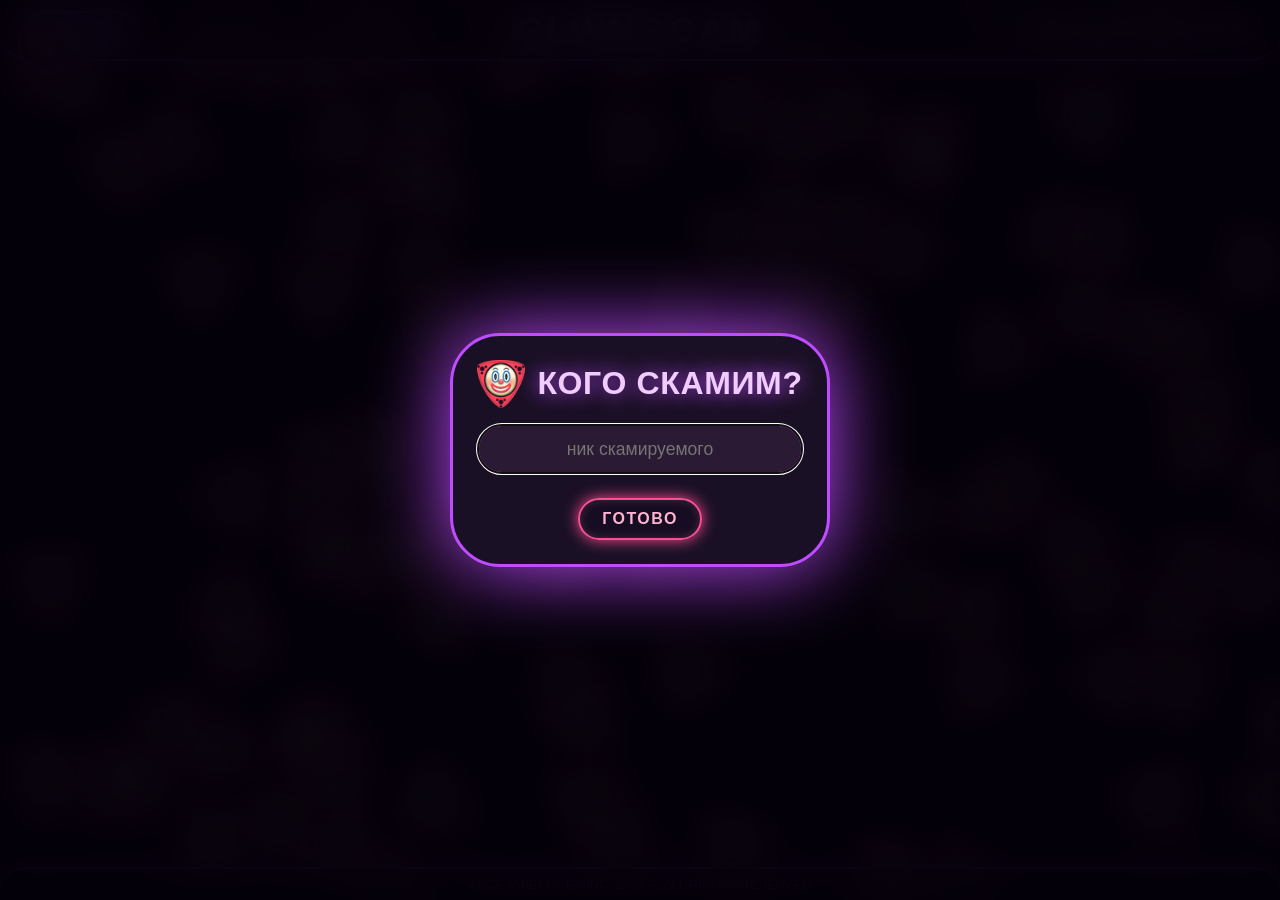
==== index.html @ dd2d18be "index.html" ====
<!DOCTYPE html>
<html lang="ru">
<head>
    <meta charset="UTF-8">
    <meta name="viewport" content="width=device-width, initial-scale=1.0, maximum-scale=1.0, user-scalable=yes">
    <title>CLWNSCAM</title>
    <style>
        * {
            margin: 0;
            padding: 0;
            box-sizing: border-box;
        }
        body {
            min-height: 100vh;
            background: #0a0a0f;
            display: flex;
            flex-direction: column;
            align-items: center;
            position: relative;
            overflow-x: hidden;
            color: #fff;
            font-family: 'Inter', 'Segoe UI', system-ui, sans-serif;
            backdrop-filter: blur(6px);
        }
        @import url('https://fonts.googleapis.com/css2?family=Inter:wght@400;700;900&family=Poppins:wght@600;800&display=swap');
        h1, h2, h3, .logo, .btn, .stats-title {
            font-family: 'Poppins', 'Inter', sans-serif;
            font-weight: 800;
            letter-spacing: 0.02em;
        }
        .clown-rain {
            position: fixed;
            top: 0;
            left: 0;
            width: 100%;
            height: 100%;
            pointer-events: none;
            z-index: 0;
            overflow: hidden;
        }
        .clown {
            position: absolute;
            width: 80px;
            height: 80px;
            opacity: 0.2;
            user-select: none;
            filter: drop-shadow(0 0 8px #bf4dff);
            will-change: transform;
        }
        .glass-overlay {
            position: fixed;
            top: 0;
            left: 0;
            width: 100%;
            height: 100%;
            backdrop-filter: blur(6px);
            background: rgba(0, 0, 0, 0.2);
            pointer-events: none;
            z-index: 5;
        }
        .giant-clown-overlay {
            position: fixed;
            top: 0;
            left: 0;
            width: 100%;
            height: 100%;
            display: flex;
            align-items: center;
            justify-content: center;
            pointer-events: none;
            z-index: 999;
            opacity: 0;
            transition: opacity 1.5s ease;
        }
        .giant-clown-overlay img {
            width: 60vw;
            max-width: 500px;
            filter: drop-shadow(0 0 50px #ff66b2);
        }
        .giant-clown-overlay.show {
            opacity: 1;
            transition: opacity 0.1s;
        }
        .giant-clown-overlay.fadeout {
            opacity: 0;
            transition: opacity 1.5s;
        }
        .header {
            position: relative;
            z-index: 10;
            width: 100%;
            max-width: 1300px;
            padding: 0.6rem 1.5rem;
            display: flex;
            align-items: center;
            justify-content: space-between;
            background: rgba(10, 5, 15, 0.7);
            border-bottom: 2px solid #a64dff;
            box-shadow: 0 0 30px #bf4dff4d;
            border-radius: 0 0 30px 30px;
            transition: transform 0.3s ease, box-shadow 0.3s ease;
        }
        .header:hover {
            transform: scale(1.01);
            box-shadow: 0 0 15px #bf4dff, 0 0 20px #ff80ff;
        }
        .header-left {
            flex: 1;
            display: flex;
            justify-content: flex-start;
        }
        .header-center {
            flex: 1;
            display: flex;
            justify-content: center;
        }
        .header-right {
            flex: 1;
            display: flex;
            justify-content: flex-end;
        }
        .logo {
            font-size: 2.2rem;
            font-weight: 900;
            letter-spacing: 5px;
            color: #d9b3ff;
            text-shadow: 0 0 20px #bf4dff, 0 0 40px #9f4dff;
            animation: glowPulse 3s infinite;
            font-family: 'Poppins', sans-serif;
        }
        @keyframes glowPulse {
            0% { text-shadow: 0 0 20px #bf4dff, 0 0 40px #9f4dff; }
            50% { text-shadow: 0 0 30px #ff80ff, 0 0 60px #bf4dff; }
            100% { text-shadow: 0 0 20px #bf4dff, 0 0 40px #9f4dff; }
        }
        .question-btn {
            background: rgba(20, 10, 30, 0.6);
            border: 2px solid #bf4dff;
            border-radius: 50%;
            width: 52px;
            height: 52px;
            cursor: pointer;
            display: flex;
            align-items: center;
            justify-content: center;
            box-shadow: 0 0 20px #bf4dff66;
            transition: all 0.2s;
            position: fixed;
            top: 18px;
            left: 18px;
            z-index: 15;
        }
        .question-btn img {
            width: 36px;
            height: 36px;
        }
        .question-btn:hover {
            background: #7f2fbf;
            transform: scale(1.1);
            box-shadow: 0 0 30px #bf4dff;
        }
        .twitch-btn {
            background: #4d1f7f;
            border: none;
            border-radius: 30px;
            padding: 0.5rem 1.2rem;
            font-size: 1rem;
            font-weight: 600;
            color: #f0e6ff;
            cursor: pointer;
            display: flex;
            align-items: center;
            gap: 6px;
            box-shadow: 0 0 15px #bf4dff;
            transition: 0.2s;
            text-decoration: none;
            border: 1px solid #d9b3ff;
            font-family: 'Inter', sans-serif;
        }
        .twitch-btn:hover {
            background: #7f2fbf;
            box-shadow: 0 0 25px #ff80ff;
        }
        .donate-btn {
            background: #332233;
            border: 1px solid #9973aa;
            border-radius: 30px;
            padding: 0.4rem 1rem;
            font-size: 0.9rem;
            font-weight: 500;
            color: #ccb3d9;
            cursor: pointer;
            display: flex;
            align-items: center;
            gap: 4px;
            transition: 0.2s;
            text-decoration: none;
            opacity: 0.8;
            font-family: 'Inter', sans-serif;
            box-shadow: 0 0 5px #bf80ff33;
        }
        .donate-btn:hover {
            background: #442244;
            border-color: #bf80ff;
            color: white;
            opacity: 1;
            box-shadow: 0 0 20px #ffb3ff, 0 0 30px #bf4dff;
            transform: scale(1.02);
        }
        .main-content {
            position: relative;
            z-index: 10;
            display: flex;
            flex-direction: column;
            align-items: center;
            justify-content: center;
            flex: 1;
            width: 100%;
            padding: 0.8rem;
        }
        .nickname-display {
            background: #1a0f2a;
            border: 2px solid #bf4dff;
            border-radius: 50px;
            padding: 0.5rem 1.8rem;
            margin-bottom: 1.5rem;
            font-size: 1.2rem;
            color: #e6ccff;
            box-shadow: 0 0 25px #bf4dff;
            font-family: 'Inter', sans-serif;
            display: flex;
            align-items: center;
            gap: 10px;
        }
        .nickname-display img {
            width: 32px;
            height: 32px;
        }
        .nickname-display span {
            color: #ffb3ff;
            font-weight: 800;
        }
        .roulette-container {
            background: rgba(15, 5, 25, 0.7);
            border: 3px solid #ff66b2;
            border-radius: 50px;
            padding: 20px 40px;
            box-shadow: 0 0 25px #ff4d94, inset 0 0 8px #ff99cc55;
            margin-bottom: 1.5rem;
            position: relative;
        }
        .roulette-wrapper {
            width: 320px;
            height: 360px;
            overflow: hidden;
            position: relative;
            border-radius: 35px;
            background: #1a0f1f;
            box-shadow: inset 0 0 25px #000;
            margin: 15px 0;
            border: 2px solid #ff80bf;
        }
        .roulette-wrapper::before,
        .roulette-wrapper::after {
            content: '';
            position: absolute;
            left: 0;
            right: 0;
            height: 60px;
            z-index: 10;
            pointer-events: none;
        }
        .roulette-wrapper::before {
            top: 0;
            background: linear-gradient(to bottom, #1a0f1f, transparent);
        }
        .roulette-wrapper::after {
            bottom: 0;
            background: linear-gradient(to top, #1a0f1f, transparent);
        }
        .roulette-wrapper.lens-effect::after {
            content: '';
            position: absolute;
            top: 0;
            left: 0;
            width: 100%;
            height: 100%;
            border-radius: 35px;
            pointer-events: none;
            animation: lensPulse 1.2s infinite;
            z-index: 15;
        }
        .roulette-wrapper.scam-lens::after {
            background: radial-gradient(circle at center, #ff4d94 0%, transparent 80%);
        }
        .roulette-wrapper.not-scam-lens::after {
            background: radial-gradient(circle at center, #66ff66 0%, transparent 80%);
        }
        @keyframes lensPulse {
            0% { opacity: 0.4; transform: scale(1); }
            50% { opacity: 0.9; transform: scale(1.08); }
            100% { opacity: 0.4; transform: scale(1); }
        }
        .roulette-items {
            display: flex;
            flex-direction: column;
            will-change: transform;
        }
        .roulette-item {
            height: 120px;
            width: 320px;
            display: flex;
            align-items: center;
            justify-content: center;
            font-size: 3rem;
            font-weight: 900;
            text-transform: uppercase;
            letter-spacing: 6px;
            background: #0f0f1a;
            color: #ffffff;
            text-shadow: 0 0 15px #ff4d94, 0 0 30px #ff80bf, 2px 2px 0 #330033;
            border-bottom: 3px solid #ff99cc;
            border-top: 3px solid #ff99cc;
            font-family: 'Poppins', sans-serif;
        }
        .roulette-item.scam {
            color: #ff4d94;
            text-shadow: 0 0 25px #ff1a75, 0 0 50px #ff4d94, 0 0 75px #ff00aa;
        }
        .roulette-item.not-scam {
            color: #66ff66;
            text-shadow: 0 0 25px #00ff80, 0 0 50px #33ff33, 0 0 75px #00cc66;
        }
        .side-indicator {
            position: absolute;
            top: 50%;
            width: 0;
            height: 0;
            border-top: 14px solid transparent;
            border-bottom: 14px solid transparent;
            filter: drop-shadow(0 0 12px #ff99cc);
            z-index: 12;
            transform: translateY(-50%);
        }
        .side-indicator.left {
            left: 10px;
            border-left: 20px solid #ff4d94;
        }
        .side-indicator.right {
            right: 10px;
            border-right: 20px solid #ff4d94;
        }
        .button-wrapper {
            width: 320px;
            margin: 0 auto;
            display: flex;
            justify-content: center;
        }
        .button-group {
            display: flex;
            justify-content: center;
            align-items: center;
            gap: 0.8rem;
            flex-wrap: wrap;
        }
        .btn {
            background: transparent;
            border: 2px solid #ff4d94;
            color: #ffb3d1;
            padding: 10px 22px;
            font-size: 1rem;
            font-weight: 700;
            border-radius: 40px;
            cursor: pointer;
            transition: all 0.2s;
            text-transform: uppercase;
            letter-spacing: 1.5px;
            box-shadow: 0 0 15px #ff4d94, inset 0 0 8px #ff99cc33;
            background: rgba(20, 10, 30, 0.4);
            font-family: 'Inter', sans-serif;
        }
        .btn:hover {
            background: #ff4d94;
            color: #0b0b0b;
            box-shadow: 0 0 30px #ffb3d1;
            border-color: #fff0f5;
        }
        .btn:disabled {
            opacity: 0.3;
            pointer-events: none;
        }
        .btn-primary {
            background: #ff4d94;
            color: #0b0b0b;
            border-color: #ffb3d1;
            padding: 14px 38px;
            font-size: 1.4rem;
            box-shadow: 0 0 40px #ff4d94, inset 0 0 20px #ffb3d1;
            border-width: 4px;
        }
        .btn-primary:hover {
            background: #ff80b3;
            box-shadow: 0 0 50px #ffb3d1;
            transform: scale(1.05);
        }
        .stats-toggle {
            background: transparent;
            border: 2px solid #ff4d94;
            color: #ffb3d1;
            padding: 10px 26px;
            font-size: 1.1rem;
            font-weight: 700;
            border-radius: 50px;
            cursor: pointer;
            transition: all 0.2s;
            text-transform: uppercase;
            letter-spacing: 1.5px;
            box-shadow: 0 0 15px #ff4d94, inset 0 0 8px #ff99cc33;
            background: rgba(20, 10, 30, 0.4);
            font-family: 'Inter', sans-serif;
            margin: 15px 0;
            display: inline-flex;
            align-items: center;
            gap: 8px;
        }
        .stats-toggle:hover {
            background: #ff4d94;
            color: #0b0b0b;
            box-shadow: 0 0 30px #ffb3d1;
            border-color: #fff0f5;
        }
        .modal-overlay {
            position: fixed;
            top: 0;
            left: 0;
            width: 100%;
            height: 100%;
            background: rgba(5, 0, 10, 0.95);
            backdrop-filter: blur(16px);
            display: flex;
            align-items: center;
            justify-content: center;
            z-index: 1000;
            padding: 1rem;
        }
        .modal {
            background: #1a1025;
            border: 3px solid #bf4dff;
            border-radius: 50px;
            padding: 1.5rem;
            width: auto;
            max-width: 95vw;
            max-height: 85vh;
            display: flex;
            flex-direction: column;
            box-shadow: 0 0 80px #bf4dff;
            font-family: 'Inter', sans-serif;
            overflow: hidden;
        }
        .modal h2 {
            color: #f0ccff;
            text-align: center;
            font-size: 2rem;
            margin-bottom: 1rem;
            text-shadow: 0 0 20px #bf4dff;
            font-family: 'Poppins', sans-serif;
            flex-shrink: 0;
            display: flex;
            align-items: center;
            justify-content: center;
            gap: 12px;
        }
        .modal h2 img {
            width: 48px;
            height: 48px;
        }
        .stats-list {
            list-style: none;
            display: flex;
            flex-direction: column;
            gap: 0.8rem;
            overflow-y: auto;
            padding: 0.5rem 0.8rem;
            margin: 0 -0.5rem;
            max-height: 65vh;
            scrollbar-width: thin;
            scrollbar-color: #ff4d94 #2a1a33;
        }
        .stats-list::-webkit-scrollbar {
            width: 6px;
            height: 6px;
        }
        .stats-list::-webkit-scrollbar-track {
            background: #2a1a33;
            border-radius: 8px;
        }
        .stats-list::-webkit-scrollbar-thumb {
            background: #ff4d94;
            border-radius: 8px;
            border: 1px solid #2a1a33;
        }
        .stats-item {
            background: #261a33;
            border-left: 6px solid #ff4d94;
            padding: 0.9rem 1.2rem;
            border-radius: 30px;
            font-size: 0.95rem;
            color: #e6d9ff;
            box-shadow: inset 0 0 10px #00000066;
            display: flex;
            align-items: center;
            gap: 10px;
            white-space: pre-wrap;
            word-break: break-word;
        }
        .stats-item img {
            width: 24px;
            height: 24px;
            flex-shrink: 0;
        }
        .stats-item .nickname {
            font-weight: 800;
            background: linear-gradient(45deg, #ff99cc, #cc66ff, #ff66b2);
            -webkit-background-clip: text;
            -webkit-text-fill-color: transparent;
            background-clip: text;
            animation: shimmer 3s infinite;
            word-break: break-word;
            flex: 1;
        }
        @keyframes shimmer {
            0% { filter: hue-rotate(0deg); }
            100% { filter: hue-rotate(30deg); }
        }
        .stats-item .scam-word {
            color: #ff4d4d;
            font-weight: 700;
            text-transform: uppercase;
        }
        .stats-item .vip-word {
            color: #66ff66;
            font-weight: 700;
            text-transform: uppercase;
            text-shadow: 0 0 5px #00ff00;
        }
        .btn-close {
            background: transparent;
            border: 2px solid #ff4d94;
            color: #ffb3d1;
            padding: 10px 26px;
            font-size: 1.1rem;
            font-weight: 700;
            border-radius: 50px;
            cursor: pointer;
            transition: all 0.2s;
            text-transform: uppercase;
            letter-spacing: 1.5px;
            box-shadow: 0 0 15px #ff4d94, inset 0 0 8px #ff99cc33;
            background: rgba(20, 10, 30, 0.4);
            font-family: 'Inter', sans-serif;
            margin-top: 1.2rem;
            width: 100%;
            flex-shrink: 0;
        }
        .btn-close:hover {
            background: #ff4d94;
            color: #0b0b0b;
            box-shadow: 0 0 30px #ffb3d1;
            border-color: #fff0f5;
        }
        .btn-reset {
            background: transparent;
            border: 2px solid #ff4d4d;
            color: #ff9999;
            padding: 10px 26px;
            font-size: 1.1rem;
            font-weight: 700;
            border-radius: 50px;
            cursor: pointer;
            transition: all 0.2s;
            text-transform: uppercase;
            letter-spacing: 1.5px;
            box-shadow: 0 0 15px #ff4d4d66, inset 0 0 8px #ff4d4d33;
            background: rgba(30, 10, 10, 0.4);
            font-family: 'Inter', sans-serif;
            margin-top: 1rem;
            width: 100%;
        }
        .btn-reset:hover {
            background: #ff4d4d;
            color: #0b0b0b;
            box-shadow: 0 0 30px #ff9999;
            border-color: #ffcccc;
        }
        .btn-reset:disabled {
            opacity: 0.4;
            cursor: not-allowed;
        }
        .modal-buttons {
            display: flex;
            flex-direction: column;
            gap: 1rem;
            margin-top: 1.5rem;
        }
        .footer {
            position: relative;
            z-index: 10;
            width: 100%;
            max-width: 1300px;
            text-align: center;
            padding: 0.5rem 1.5rem;
            font-size: 0.8rem;
            color: #b380cc;
            background: rgba(10, 5, 15, 0.7);
            border-top: 2px solid #a64dff;
            box-shadow: 0 0 25px #bf4dff4d;
            border-radius: 25px 25px 0 0;
            font-family: 'Inter', sans-serif;
            margin-top: auto;
            transition: transform 0.3s ease, box-shadow 0.3s ease;
        }
        .footer:hover {
            transform: scale(1.01);
            box-shadow: 0 0 15px #bf4dff, 0 0 20px #ff80ff;
        }
        @media (max-width: 480px) {
            .modal {
                padding: 1.2rem;
                border-radius: 40px;
                width: 94vw;
                max-width: 94vw;
            }
            .modal h2 {
                font-size: 1.7rem;
                gap: 10px;
            }
            .modal h2 img {
                width: 40px;
                height: 40px;
            }
            .stats-list {
                font-size: 0.9rem;
                padding: 0.4rem 0.6rem;
                max-height: 60vh;
            }
            .stats-item {
                padding: 0.8rem 1rem;
                font-size: 0.88rem;
                gap: 8px;
            }
            .stats-item img {
                width: 22px;
                height: 22px;
            }
        }
        .hidden {
            display: none !important;
        }
    </style>
</head>
<body>
    <div class="glass-overlay"></div>
    <div class="clown-rain" id="clownRain"></div>
    <div class="giant-clown-overlay" id="giantClown"><img src="icon-4.png" alt="Clown"></div>
    <button class="question-btn" id="questionBtn"><img src="icon-4.png" alt="Clown"></button>
    <div id="modalNick" class="modal-overlay">
        <div class="modal">
            <h2><img src="icon-4.png" alt="Clown"> КОГО СКАМИМ?</h2>
            <input type="text" id="nicknameInput" placeholder="ник скамируемого" maxlength="30" autocomplete="off" style="width:100%; padding:0.8rem; background:#2a1a33; border:2px solid #bf4dff; border-radius:50px; color:white; font-size:1.1rem; margin-bottom:1.5rem; text-align:center; font-family:'Inter',sans-serif;">
            <div style="display:flex; gap:1rem; justify-content:center;">
                <button class="btn" id="submitNickBtn">ГОТОВО</button>
            </div>
        </div>
    </div>
    <div id="modalWarmup" class="modal-overlay hidden">
        <div class="modal">
            <h2><img src="icon-4.png" alt="Clown"> КРУТИМ ПРОГРЕВОЧНУЮ?</h2>
            <div style="display:flex; gap:1rem; justify-content:center;">
                <button class="btn" id="warmupYesBtn">ДА</button>
                <button class="btn" id="warmupNoBtn">НЕТ</button>
            </div>
        </div>
    </div>
    <div id="statsModal" class="modal-overlay hidden">
        <div class="modal">
            <h2><img src="icon-4.png" alt="Clown"> СТАТИСТИКА</h2>
            <ul class="stats-list" id="statsListModal"></ul>
            <div class="modal-buttons">
                <button class="btn-close" id="closeStatsBtn">ЗАКРЫТЬ</button>
                <button class="btn-reset" id="resetStatsBtn">СБРОСИТЬ СТАТИСТИКУ</button>
            </div>
        </div>
    </div>
    <header class="header">
        <div class="header-left">
            <a href="https://www.twitch.tv/clwnsquad" target="_blank" class="twitch-btn">
                <svg viewBox="0 0 24 24" width="18" height="18" fill="currentColor"><path d="M11.914 2L3 6.5v11l8.914 4.5 8.914-4.5v-11L11.914 2zm0 2.017l6.943 3.5v7l-6.943 3.5-6.943-3.5v-7l6.943-3.5zM11 8v5h2V8h-2zm0 7v2h2v-2h-2z"/></svg>
                twitch
            </a>
        </div>
        <div class="header-center">
            <div class="logo">CLWNSCAM</div>
        </div>
        <div class="header-right">
            <a href="https://www.donationalerts.com/r/quarkeelite" target="_blank" class="donate-btn">
                💰 поддержи вайбкодинг епта
            </a>
        </div>
    </header>
    <main id="mainApp" class="main-content hidden">
        <div class="nickname-display">
            <img src="icon-4.png" alt="Clown" style="width:32px;height:32px;"> Скамим: <span id="currentNick">—</span>
        </div>
        <div class="roulette-container">
            <div class="side-indicator left"></div>
            <div class="roulette-wrapper" id="rouletteWrapper">
                <div class="roulette-items" id="rouletteItems"></div>
            </div>
            <div class="side-indicator right"></div>
        </div>
        <div class="button-wrapper">
            <div class="button-group">
                <button class="btn btn-primary" id="spinBtn">🎡 КРУТИТЬ</button>
                <button class="btn" id="warmupSpinBtn">🔥 ПРОГРЕВОЧНАЯ</button>
                <button class="btn" id="changeNickBtn">✏️ СМЕНИТЬ ПРОГРЕВАЕМОГО</button>
            </div>
        </div>
        <button class="stats-toggle" id="openStatsBtn">
            📋 ПОКАЗАТЬ СТАТИСТИКУ
        </button>
    </main>
    <footer class="footer">
        ACCE VIBECODES INC. 2026 — ALL RIGHTS RESERVED
    </footer>
    <script>
        (function() {
            const modalNick = document.getElementById('modalNick');
            const modalWarmup = document.getElementById('modalWarmup');
            const statsModal = document.getElementById('statsModal');
            const mainApp = document.getElementById('mainApp');
            const nicknameInput = document.getElementById('nicknameInput');
            const submitNickBtn = document.getElementById('submitNickBtn');
            const warmupYesBtn = document.getElementById('warmupYesBtn');
            const warmupNoBtn = document.getElementById('warmupNoBtn');
            const currentNickSpan = document.getElementById('currentNick');
            const spinBtn = document.getElementById('spinBtn');
            const warmupSpinBtn = document.getElementById('warmupSpinBtn');
            const changeNickBtn = document.getElementById('changeNickBtn');
            const openStatsBtn = document.getElementById('openStatsBtn');
            const closeStatsBtn = document.getElementById('closeStatsBtn');
            const resetStatsBtn = document.getElementById('resetStatsBtn');
            const questionBtn = document.getElementById('questionBtn');
            const rouletteItems = document.getElementById('rouletteItems');
            const rouletteWrapper = document.getElementById('rouletteWrapper');
            const statsListModal = document.getElementById('statsListModal');
            const giantClown = document.getElementById('giantClown');
            const clownRain = document.getElementById('clownRain');
            const ITEM_HEIGHT = 120;
            const REEL_HEIGHT = 360;
            const ORIG_PAIRS = 10;
            const ORIG_ELEMENTS = ORIG_PAIRS * 2;
            const ORIG_HEIGHT = ORIG_ELEMENTS * ITEM_HEIGHT;
            const SCAM = 'СКАМ';
            const NOT_SCAM = 'НЕ СКАМ';
            const SPIN_DURATION = 5360;
            let currentNick = '';
            let firstSpinIsWarmup = false;
            let isSpinning = false;
            let spinAnimationFrame = null;
            let stats = [];
            let currentY = 0;
            try {
                const saved = localStorage.getItem('clownStats');
                if (saved) stats = JSON.parse(saved);
            } catch (e) {}
            const sound1 = new Audio('1.mp3');
            const sound2 = new Audio('2.mp3');
            sound1.load();
            sound2.load();
            const CLOWN_WIDTH = 80;
            const CLOWN_HEIGHT = 80;
            let mouseX = -1000, mouseY = -1000;
            let clowns = [];
            let animationFrame = null;
            const REPEL_RADIUS = 100;
            const REPEL_FORCE = 0.8;
            const FRICTION = 0.98;
            const GRAVITY = 0.009;
            const BASE_SPEED = 0.2;
            function createClownsJS() {
                const count = window.innerWidth <= 480 ? 40 : 120;
                clownRain.innerHTML = '';
                clowns = [];
                for (let i = 0; i < count; i++) {
                    const img = document.createElement('img');
                    img.src = 'icon-4.png';
                    img.alt = 'Clown';
                    img.className = 'clown';
                    clownRain.appendChild(img);
                    const startY = -CLOWN_HEIGHT + Math.random() * (window.innerHeight + CLOWN_HEIGHT * 2);
                    const startX = Math.random() * 100;
                    clowns.push({
                        element: img,
                        x: startX,
                        y: startY,
                        vx: (Math.random() - 0.5) * 0.2,
                        vy: BASE_SPEED + Math.random() * 0.2,
                        angle: Math.random() * 360,
                        angularSpeed: (Math.random() - 0.5) * 0.2
                    });
                }
            }
            function updateClowns() {
                const containerHeight = window.innerHeight;
                const containerWidth = window.innerWidth;
                for (let c of clowns) {
                    c.vy += GRAVITY;
                    if (mouseX >= 0 && mouseY >= 0) {
                        const clownX_px = (c.x / 100) * containerWidth;
                        const clownY_px = c.y;
                        const dx = clownX_px - mouseX;
                        const dy = clownY_px - mouseY;
                        const dist = Math.sqrt(dx * dx + dy * dy);
                        if (dist < REPEL_RADIUS) {
                            const force = (1 - dist / REPEL_RADIUS) * REPEL_FORCE;
                            const angle = Math.atan2(dy, dx);
                            c.vx += Math.cos(angle) * force;
                            c.vy += Math.sin(angle) * force;
                        }
                    }
                    c.vx *= FRICTION;
                    c.y += c.vy;
                    c.x += c.vx / containerWidth * 100;
                    c.angle += c.angularSpeed;
                    if (c.y > containerHeight + CLOWN_HEIGHT * 2) {
                        c.y = -CLOWN_HEIGHT - Math.random() * 200;
                        c.x = Math.random() * 100;
                        c.vx = (Math.random() - 0.5) * 0.2;
                        c.vy = BASE_SPEED + Math.random() * 0.2;
                        c.angle = Math.random() * 360;
                    }
                    if (c.x < 0) c.x = 0;
                    if (c.x > 100) c.x = 100;
                    c.element.style.left = c.x + '%';
                    c.element.style.transform = `translateY(${c.y}px) rotate(${c.angle}deg)`;
                }
                animationFrame = requestAnimationFrame(updateClowns);
            }
            window.addEventListener('mousemove', (e) => {
                mouseX = e.clientX;
                mouseY = e.clientY;
            });
            window.addEventListener('mouseleave', () => {
                mouseX = -1000;
                mouseY = -1000;
            });
            function startClownRain() {
                createClownsJS();
                if (animationFrame) cancelAnimationFrame(animationFrame);
                animationFrame = requestAnimationFrame(updateClowns);
            }
            window.addEventListener('load', startClownRain);
            window.addEventListener('resize', startClownRain);
            function buildRouletteItems() {
                let html = '';
                for (let i = 0; i < ORIG_PAIRS; i++) {
                    html += `<div class="roulette-item scam">${SCAM}</div>`;
                    html += `<div class="roulette-item not-scam">${NOT_SCAM}</div>`;
                }
                rouletteItems.innerHTML = html + html;
                currentY = 0;
                rouletteItems.style.transform = `translateY(-${currentY}px)`;
            }
            buildRouletteItems();
            function saveStats() {
                localStorage.setItem('clownStats', JSON.stringify(stats));
            }
            function formatDate(date) {
                return `${date.getDate().toString().padStart(2,'0')}.${(date.getMonth()+1).toString().padStart(2,'0')}.${date.getFullYear()}`;
            }
            function formatDateTime(date) {
                return `${formatDate(date)} ${date.getHours().toString().padStart(2,'0')}:${date.getMinutes().toString().padStart(2,'0')}:${date.getSeconds().toString().padStart(2,'0')}`;
            }
            function addStatEntry(result, nickname) {
                const now = new Date();
                let text = '';
                if (result === NOT_SCAM) {
                    const start = formatDate(now);
                    const endDate = new Date(now);
                    endDate.setDate(now.getDate() + 31);
                    const end = formatDate(endDate);
                    text = `${formatDateTime(now)} | <span class="nickname">${nickname}</span> | <span class="vip-word">ВИП</span> С ${start} ПО ${end}`;
                } else {
                    text = `${formatDateTime(now)} | <span class="nickname">${nickname}</span> | <span class="scam-word">успешно проебал</span> 15000 роторных клоунов`;
                }
                const entry = `<img src="icon-4.png" alt="Clown" style="width:24px;height:24px;vertical-align:middle;"> ${text}`;
                stats.push(entry);
                saveStats();
                renderStatsModal();
            }
            function renderStatsModal() {
                if (stats.length === 0) {
                    statsListModal.innerHTML = '<li class="stats-item" style="text-align:center; opacity:0.6;">Ты еще не гемблил, че залез сюда? <img src="icon-4.png" alt="Clown" style="width:24px;height:24px;vertical-align:middle;"></li>';
                } else {
                    statsListModal.innerHTML = stats.map(s => `<li class="stats-item">${s}</li>`).join('');
                }
            }
            function setLensEffect(active, isScam = null) {
                rouletteWrapper.classList.remove('lens-effect', 'scam-lens', 'not-scam-lens');
                if (active) {
                    rouletteWrapper.classList.add('lens-effect');
                    if (isScam) {
                        rouletteWrapper.classList.add('scam-lens');
                    } else {
                        rouletteWrapper.classList.add('not-scam-lens');
                    }
                }
            }
            function getRandomIndex(targetIsScam) {
                const indices = [];
                for (let i = 0; i < ORIG_ELEMENTS; i++) {
                    if ((targetIsScam && i % 2 === 0) || (!targetIsScam && i % 2 === 1)) {
                        indices.push(i);
                    }
                }
                return indices[Math.floor(Math.random() * indices.length)];
            }
            function startSpin(targetIsScam, isWarmupSpin = false) {
                if (isSpinning) return;
                isSpinning = true;
                setLensEffect(false);
                spinBtn.disabled = true;
                warmupSpinBtn.disabled = true;
                sound1.currentTime = 0;
                sound1.play().catch(() => {});
                currentY = currentY % ORIG_HEIGHT;
                if (currentY < 0) currentY += ORIG_HEIGHT;
                rouletteItems.style.transform = `translateY(-${currentY}px)`;
                const targetIndex = getRandomIndex(targetIsScam);
                const centerOffset = (REEL_HEIGHT / 2) - (ITEM_HEIGHT / 2);
                const extraRotations = 3 + Math.floor(Math.random() * 4);
                const targetY = (targetIndex + extraRotations * ORIG_ELEMENTS) * ITEM_HEIGHT - centerOffset;
                const startY = currentY;
                const distance = targetY - startY;
                const startTime = performance.now();
                function animate(now) {
                    const elapsed = now - startTime;
                    let progress = Math.min(elapsed / SPIN_DURATION, 1);
                    const easeProgress = 2 * progress - progress * progress;
                    let newY = startY + distance * easeProgress;
                    while (newY >= ORIG_HEIGHT) {
                        newY -= ORIG_HEIGHT;
                    }
                    rouletteItems.style.transform = `translateY(-${newY}px)`;
                    if (progress < 1) {
                        spinAnimationFrame = requestAnimationFrame(animate);
                    } else {
                        let finalY = targetY;
                        while (finalY >= ORIG_HEIGHT) {
                            finalY -= ORIG_HEIGHT;
                        }
                        rouletteItems.style.transform = `translateY(-${finalY}px)`;
                        currentY = finalY;
                        isSpinning = false;
                        spinBtn.disabled = false;
                        warmupSpinBtn.disabled = false;
                        sound2.currentTime = 0;
                        sound2.play().catch(() => {});
                        const resultText = targetIsScam ? SCAM : NOT_SCAM;
                        if (!isWarmupSpin && !(firstSpinIsWarmup && stats.length === 0)) {
                            addStatEntry(resultText, currentNick);
                        }
                        if (firstSpinIsWarmup && stats.length === 0) {
                            firstSpinIsWarmup = false;
                        }
                        showGiantClown();
                        setLensEffect(true, targetIsScam);
                    }
                }
                spinAnimationFrame = requestAnimationFrame(animate);
            }
            function showGiantClown() {
                giantClown.innerHTML = '<img src="icon-4.png" alt="Clown">';
                giantClown.classList.add('show');
                giantClown.classList.remove('fadeout');
                setTimeout(() => giantClown.classList.add('fadeout'), 50);
                setTimeout(() => {
                    giantClown.classList.remove('show', 'fadeout');
                    giantClown.innerHTML = '';
                }, 1550);
            }
            function resetStatistics() {
                if (confirm("ТЫ УВЕРЕН?")) {
                    stats = [];
                    saveStats();
                    renderStatsModal();
                    alert("Статистика сброшена");
                }
            }
            submitNickBtn.addEventListener('click', () => {
                const nick = nicknameInput.value.trim();
                if (!nick) { alert('Введите ник!'); return; }
                currentNick = nick;
                currentNickSpan.textContent = currentNick;
                modalNick.classList.add('hidden');
                modalWarmup.classList.remove('hidden');
            });
            warmupYesBtn.addEventListener('click', () => {
                firstSpinIsWarmup = true;
                modalWarmup.classList.add('hidden');
                mainApp.classList.remove('hidden');
            });
            warmupNoBtn.addEventListener('click', () => {
                firstSpinIsWarmup = false;
                modalWarmup.classList.add('hidden');
                mainApp.classList.remove('hidden');
            });
            changeNickBtn.addEventListener('click', () => {
                modalNick.classList.remove('hidden');
                mainApp.classList.add('hidden');
                nicknameInput.value = currentNick;
                modalWarmup.classList.add('hidden');
            });
            spinBtn.addEventListener('click', () => {
                if (!currentNick) { changeNickBtn.click(); return; }
                const random = Math.random() < 0.5;
                startSpin(random, false);
            });
            warmupSpinBtn.addEventListener('click', () => {
                if (!currentNick) { changeNickBtn.click(); return; }
                const random = Math.random() < 0.5;
                startSpin(random, true);
            });
            openStatsBtn.addEventListener('click', () => {
                renderStatsModal();
                statsModal.classList.remove('hidden');
            });
            closeStatsBtn.addEventListener('click', () => {
                statsModal.classList.add('hidden');
            });
            resetStatsBtn.addEventListener('click', resetStatistics);
            questionBtn.addEventListener('click', () => {
                showGiantClown();
            });
            window.addEventListener('click', (e) => {
                if (e.target === statsModal) statsModal.classList.add('hidden');
            });
            nicknameInput.focus();
            if (!currentNick) {
                modalNick.classList.remove('hidden');
            } else {
                mainApp.classList.remove('hidden');
            }
        })();
    </script>
</body>
</html>
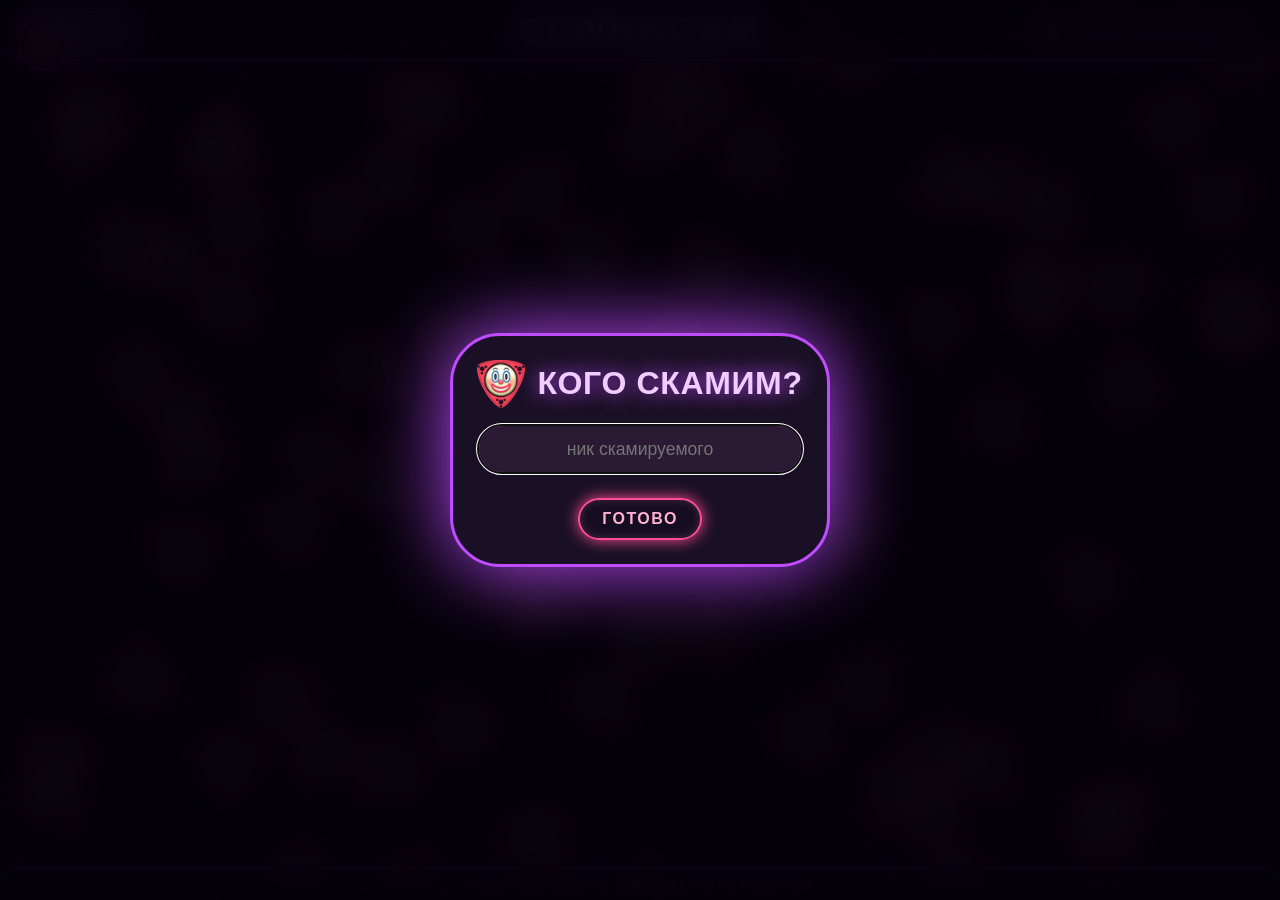
==== commit f39df33b: "index.html" ====
--- a/index.html
+++ b/index.html
@@ -788,7 +788,7 @@
             const GRAVITY = 0.009;
             const BASE_SPEED = 0.2;
             function createClownsJS() {
-                const count = window.innerWidth <= 480 ? 40 : 120;
+                const count = window.innerWidth <= 480 ? 40 : 90;
                 clownRain.innerHTML = '';
                 clowns = [];
                 for (let i = 0; i < count; i++) {
@@ -1056,3 +1056,4 @@
 </body>
 </html>
 
+
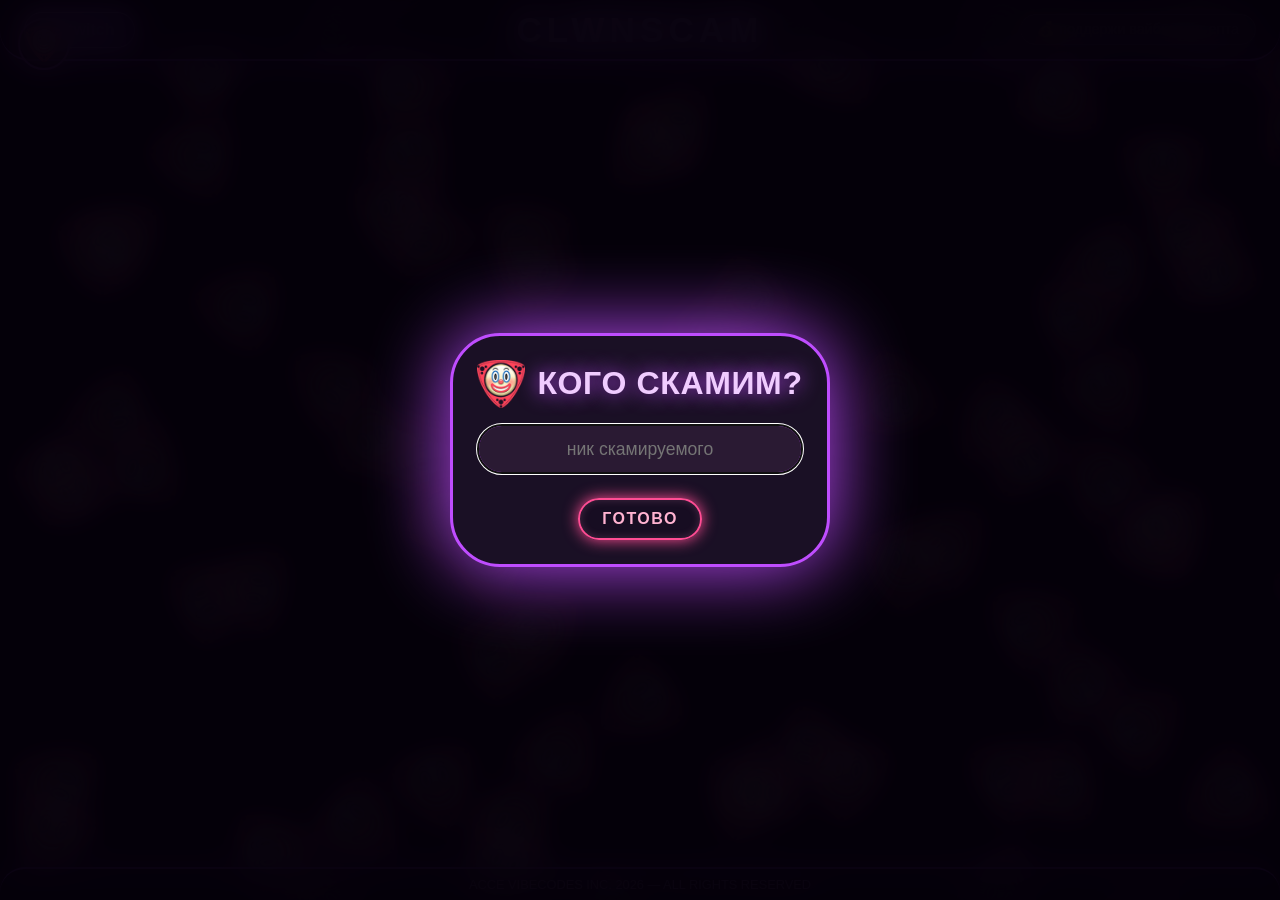
==== commit fdabbcd1: "index.html" ====
--- a/index.html
+++ b/index.html
@@ -702,7 +702,7 @@
             <div class="logo">CLWNSCAM</div>
         </div>
         <div class="header-right">
-            <a href="https://www.donationalerts.com/r/quarkeelite" target="_blank" class="donate-btn">
+            <a href="https://dalink.to/quarkeelite" target="_blank" class="donate-btn">
                 💰 поддержи вайбкодинг епта
             </a>
         </div>
@@ -1057,3 +1057,4 @@
 </html>
 
 
+
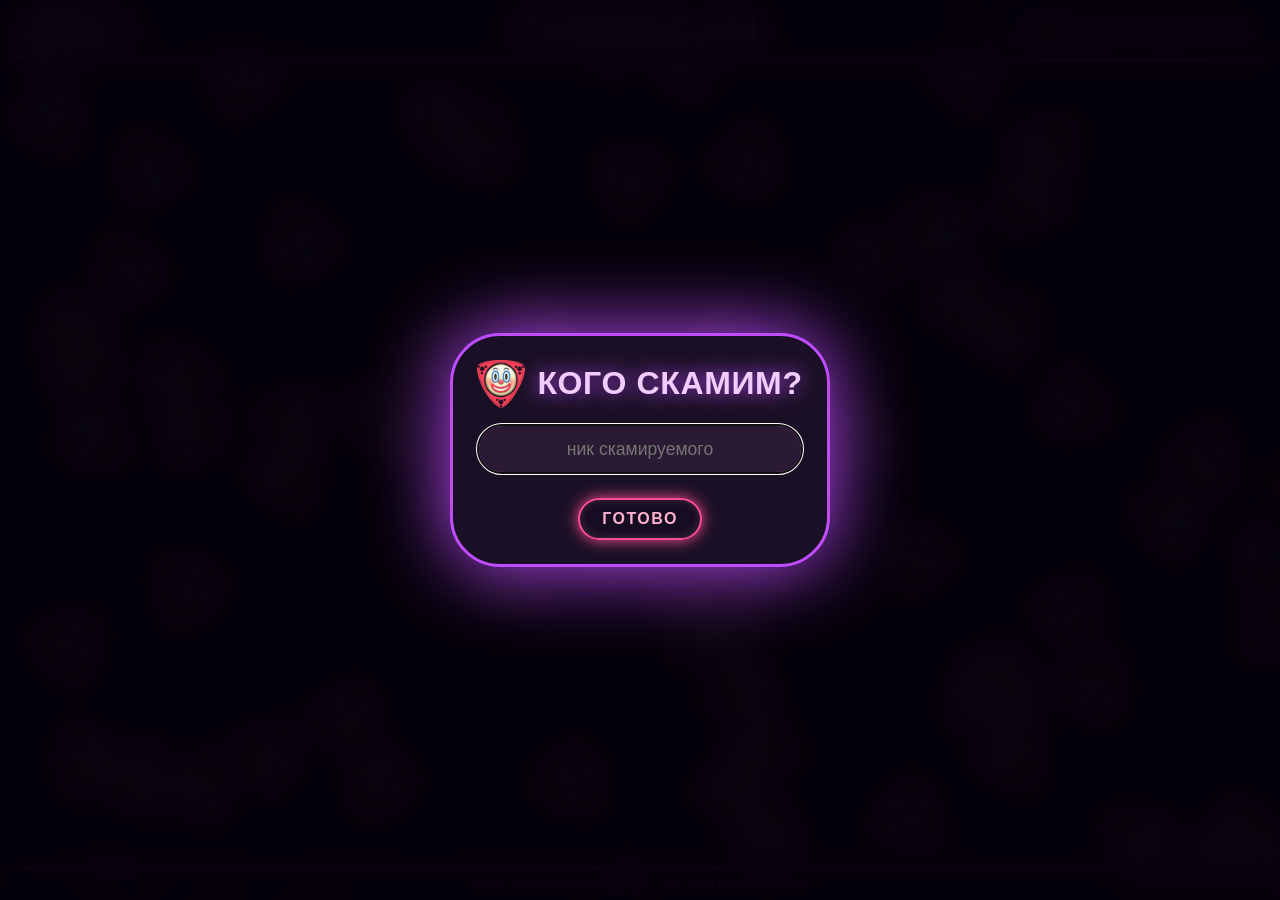
==== commit d30f6e1c: "index.html" ====
--- a/index.html
+++ b/index.html
@@ -674,7 +674,7 @@
     </div>
     <div id="modalWarmup" class="modal-overlay hidden">
         <div class="modal">
-            <h2><img src="icon-4.png" alt="Clown"> КРУТИМ ПРОГРЕВОЧНУЮ?</h2>
+            <h2><img src="icon-4.png" alt="Clown"> НЕ ЗАБУДЬ ПРОГРЕВОЧНУЮ</h2>
             <div style="display:flex; gap:1rem; justify-content:center;">
                 <button class="btn" id="warmupYesBtn">ДА</button>
                 <button class="btn" id="warmupNoBtn">НЕТ</button>
@@ -1058,3 +1058,4 @@
 
 
 
+
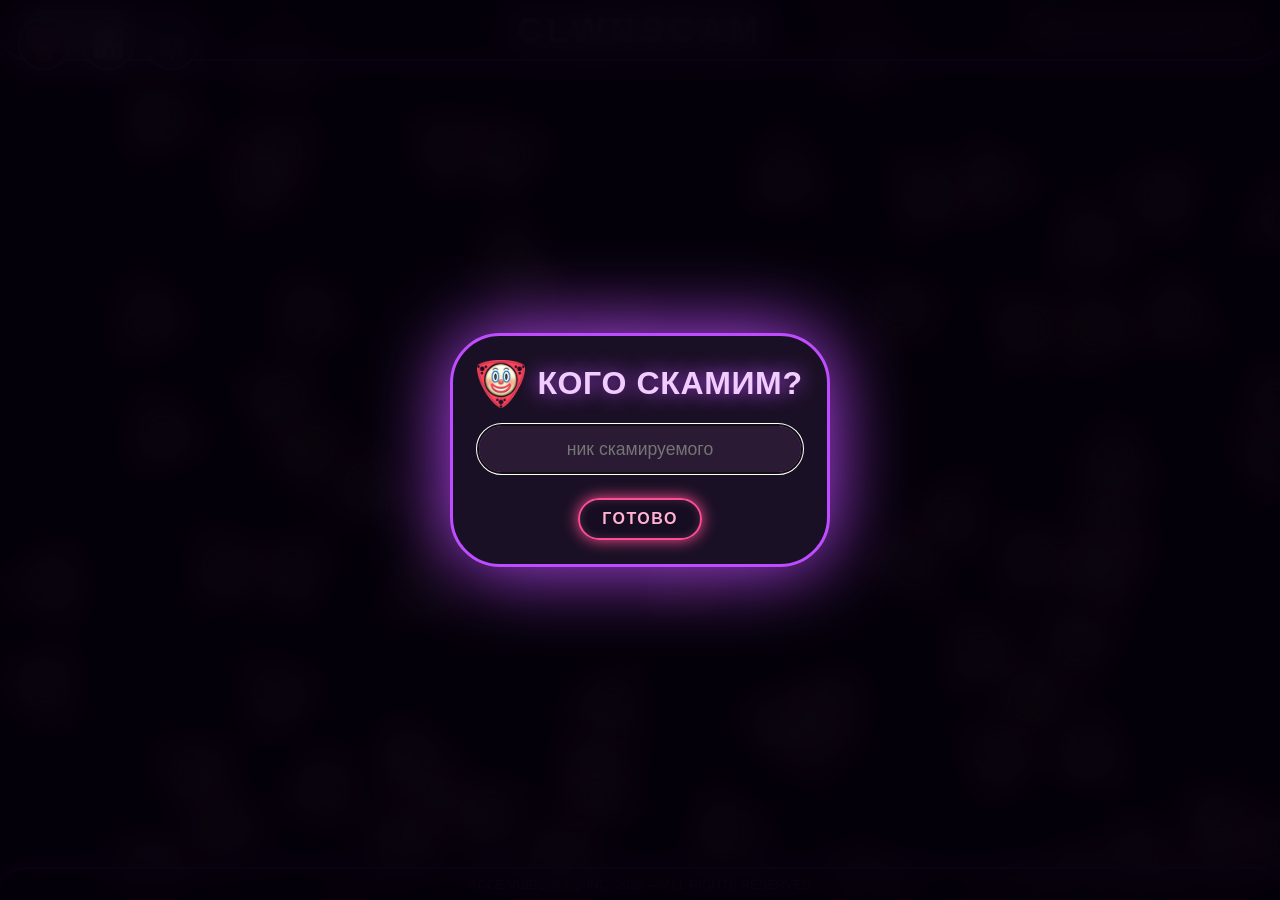
==== commit 9149be8d: "index.html" ====
--- a/index.html
+++ b/index.html
@@ -656,6 +656,20 @@
         .hidden {
             display: none !important;
         }
+        .delete-stat {
+            margin-left: auto;
+            color: #ff4d4d;
+            cursor: pointer;
+            font-size: 1.4rem;
+            font-weight: 900;
+            padding: 0 6px;
+            opacity: 0.8;
+        }
+        .delete-stat:hover {
+            opacity: 1;
+            color: #ff0000;
+            transform: scale(1.3);
+        }
     </style>
 </head>
 <body>
@@ -663,6 +677,8 @@
     <div class="clown-rain" id="clownRain"></div>
     <div class="giant-clown-overlay" id="giantClown"><img src="icon-4.png" alt="Clown"></div>
     <button class="question-btn" id="questionBtn"><img src="icon-4.png" alt="Clown"></button>
+    <button class="question-btn" id="testMenuBtn" style="left: 82px; font-size: 26px; line-height: 52px;">📊</button>
+    <button class="question-btn" id="probBtn" style="left: 146px; font-size: 26px; line-height: 52px;">⚙️</button>
     <div id="modalNick" class="modal-overlay">
         <div class="modal">
             <h2><img src="icon-4.png" alt="Clown"> КОГО СКАМИМ?</h2>
@@ -689,6 +705,36 @@
                 <button class="btn-close" id="closeStatsBtn">ЗАКРЫТЬ</button>
                 <button class="btn-reset" id="resetStatsBtn">СБРОСИТЬ СТАТИСТИКУ</button>
             </div>
+        </div>
+    </div>
+    <div id="testModal" class="modal-overlay hidden">
+        <div class="modal">
+            <h2><img src="icon-4.png" alt="Clown"> ТЕСТОВЫЕ ПРОКРУТЫ</h2>
+            <div style="margin-bottom:1rem; text-align:center; color:#cc99ff; font-size:0.95rem;">
+                Введите количество прокрутов:
+                <input type="number" id="testSpinsInput" value="100000" style="width:100%; padding:0.8rem; background:#2a1a33; border:2px solid #bf4dff; border-radius:50px; color:white; font-size:1.1rem; text-align:center; margin-top:0.5rem;">
+            </div>
+            <button class="btn" id="runTestBtn" style="width:100%;">🚀 ЗАПУСТИТЬ ТЕСТ</button>
+            <div style="margin-top:1.5rem; padding:1rem; background:rgba(255,255,255,0.05); border-radius:20px; font-size:0.9rem; line-height:1.4;">
+                📌 Аннотация: В F12 во вкладке Console показывается какой код выполняется в реальном времени и все результаты. Выполняемый код повторяет основной код рулетки
+            </div>
+            <button class="btn-close" id="closeTestBtn" style="margin-top:1rem;">ЗАКРЫТЬ</button>
+        </div>
+    </div>
+    <div id="probModal" class="modal-overlay hidden">
+        <div class="modal">
+            <h2><img src="icon-4.png" alt="Clown"> ВЕРОЯТНОСТЬ РУЛЕТКИ</h2>
+            <div style="margin-bottom:1rem; text-align:center;">
+                Текущее значение: <span id="currentProbDisplay">0.50</span><br>
+                <input type="number" id="probInput" value="0.5" step="0.01" min="0" max="1" style="width:100%; padding:0.8rem; background:#2a1a33; border:2px solid #bf4dff; border-radius:50px; color:white; font-size:1.1rem; text-align:center; margin-top:0.5rem;">
+            </div>
+            <div style="margin:1rem 0; font-size:0.95rem; color:#ffcc99; line-height:1.5;">
+                Чтобы <span style="color:#ff4d94;">ПОВЫСИТЬ</span> вероятность СКАМ — ставь БОЛЬШЕ 0.5<br>
+                Чтобы <span style="color:#66ff66;">ПОНИЗИТЬ</span> — МЕНЬШЕ 0.5<br>
+                (например 0.7 или 0.3)
+            </div>
+            <button class="btn" id="saveProbBtn" style="width:100%;">💾 СОХРАНИТЬ ИЗМЕНЕНИЯ</button>
+            <button class="btn-close" id="closeProbBtn" style="margin-top:0.8rem;">ЗАКРЫТЬ</button>
         </div>
     </div>
     <header class="header">
@@ -755,6 +801,17 @@
             const statsListModal = document.getElementById('statsListModal');
             const giantClown = document.getElementById('giantClown');
             const clownRain = document.getElementById('clownRain');
+            const testModal = document.getElementById('testModal');
+            const testSpinsInput = document.getElementById('testSpinsInput');
+            const runTestBtn = document.getElementById('runTestBtn');
+            const closeTestBtn = document.getElementById('closeTestBtn');
+            const probModal = document.getElementById('probModal');
+            const probInput = document.getElementById('probInput');
+            const currentProbDisplay = document.getElementById('currentProbDisplay');
+            const saveProbBtn = document.getElementById('saveProbBtn');
+            const closeProbBtn = document.getElementById('closeProbBtn');
+            const testMenuBtn = document.getElementById('testMenuBtn');
+            const probBtn = document.getElementById('probBtn');
             const ITEM_HEIGHT = 120;
             const REEL_HEIGHT = 360;
             const ORIG_PAIRS = 10;
@@ -769,6 +826,7 @@
             let spinAnimationFrame = null;
             let stats = [];
             let currentY = 0;
+            let scamProbability = 0.5;
             try {
                 const saved = localStorage.getItem('clownStats');
                 if (saved) stats = JSON.parse(saved);
@@ -902,7 +960,7 @@
                 if (stats.length === 0) {
                     statsListModal.innerHTML = '<li class="stats-item" style="text-align:center; opacity:0.6;">Ты еще не гемблил, че залез сюда? <img src="icon-4.png" alt="Clown" style="width:24px;height:24px;vertical-align:middle;"></li>';
                 } else {
-                    statsListModal.innerHTML = stats.map(s => `<li class="stats-item">${s}</li>`).join('');
+                    statsListModal.innerHTML = stats.map((s, i) => `<li class="stats-item">${s}<span class="delete-stat" data-index="${i}">✕</span></li>`).join('');
                 }
             }
             function setLensEffect(active, isScam = null) {
@@ -997,6 +1055,28 @@
                     alert("Статистика сброшена");
                 }
             }
+            function runTestSpins() {
+                const count = parseInt(testSpinsInput.value) || 100000;
+                if (count < 1 || count > 1000000) {
+                    alert('Количество прокрутов от 1 до 1 000 000!');
+                    return;
+                }
+                console.log(`%c=== ЗАПУСК ТЕСТОВЫХ ПРОКРУТОВ (${count}) ===`, 'color: #bf4dff; font-weight: bold; font-size: 15px;');
+                console.log(`Текущая вероятность СКАМ: ${scamProbability}`);
+                let scamCount = 0;
+                for (let i = 1; i <= count; i++) {
+                    const isScam = Math.random() < scamProbability;
+                    if (isScam) scamCount++;
+                    if (i % 10000 === 0 || i === count) {
+                        console.log(`Прокрут #${i} | Результат: ${isScam ? 'СКАМ' : 'НЕ СКАМ'} | Прогресс: ${((i / count) * 100).toFixed(1)}%`);
+                    }
+                }
+                const percent = ((scamCount / count) * 100).toFixed(2);
+                console.log(`%c=== ТЕСТ ЗАВЕРШЕН ===`, 'color: #66ff66; font-weight: bold; font-size: 14px;');
+                console.log(`СКАМ: ${scamCount} (${percent}%)`);
+                console.log(`НЕ СКАМ: ${count - scamCount} (${(100 - parseFloat(percent)).toFixed(2)}%)`);
+                alert(`Тест завершён! Проверь Console (F12) — там весь код и результаты.`);
+            }
             submitNickBtn.addEventListener('click', () => {
                 const nick = nicknameInput.value.trim();
                 if (!nick) { alert('Введите ник!'); return; }
@@ -1023,12 +1103,12 @@
             });
             spinBtn.addEventListener('click', () => {
                 if (!currentNick) { changeNickBtn.click(); return; }
-                const random = Math.random() < 0.5;
+                const random = Math.random() < scamProbability;
                 startSpin(random, false);
             });
             warmupSpinBtn.addEventListener('click', () => {
                 if (!currentNick) { changeNickBtn.click(); return; }
-                const random = Math.random() < 0.5;
+                const random = Math.random() < scamProbability;
                 startSpin(random, true);
             });
             openStatsBtn.addEventListener('click', () => {
@@ -1042,8 +1122,51 @@
             questionBtn.addEventListener('click', () => {
                 showGiantClown();
             });
+            testMenuBtn.addEventListener('click', () => {
+                testModal.classList.remove('hidden');
+            });
+            probBtn.addEventListener('click', () => {
+                probInput.value = scamProbability.toFixed(2);
+                currentProbDisplay.textContent = scamProbability.toFixed(2);
+                probModal.classList.remove('hidden');
+            });
+            runTestBtn.addEventListener('click', runTestSpins);
+            closeTestBtn.addEventListener('click', () => {
+                testModal.classList.add('hidden');
+            });
+            saveProbBtn.addEventListener('click', () => {
+                let newP = parseFloat(probInput.value);
+                if (isNaN(newP) || newP < 0 || newP > 1) {
+                    alert('Значение от 0.00 до 1.00 !');
+                    return;
+                }
+                scamProbability = newP;
+                alert(`Вероятность СКАМ теперь: ${newP.toFixed(2)}\n(>0.5 = больше СКАМ, <0.5 = меньше)`);
+                probModal.classList.add('hidden');
+            });
+            closeProbBtn.addEventListener('click', () => {
+                probModal.classList.add('hidden');
+            });
+            probInput.addEventListener('input', () => {
+                let val = parseFloat(probInput.value);
+                if (!isNaN(val)) {
+                    currentProbDisplay.textContent = val.toFixed(2);
+                }
+            });
+            statsListModal.addEventListener('click', (e) => {
+                if (e.target.classList.contains('delete-stat')) {
+                    const idx = parseInt(e.target.dataset.index);
+                    if (!isNaN(idx)) {
+                        stats.splice(idx, 1);
+                        saveStats();
+                        renderStatsModal();
+                    }
+                }
+            });
             window.addEventListener('click', (e) => {
                 if (e.target === statsModal) statsModal.classList.add('hidden');
+                if (e.target === testModal) testModal.classList.add('hidden');
+                if (e.target === probModal) probModal.classList.add('hidden');
             });
             nicknameInput.focus();
             if (!currentNick) {
@@ -1055,7 +1178,3 @@
     </script>
 </body>
 </html>
-
-
-
-
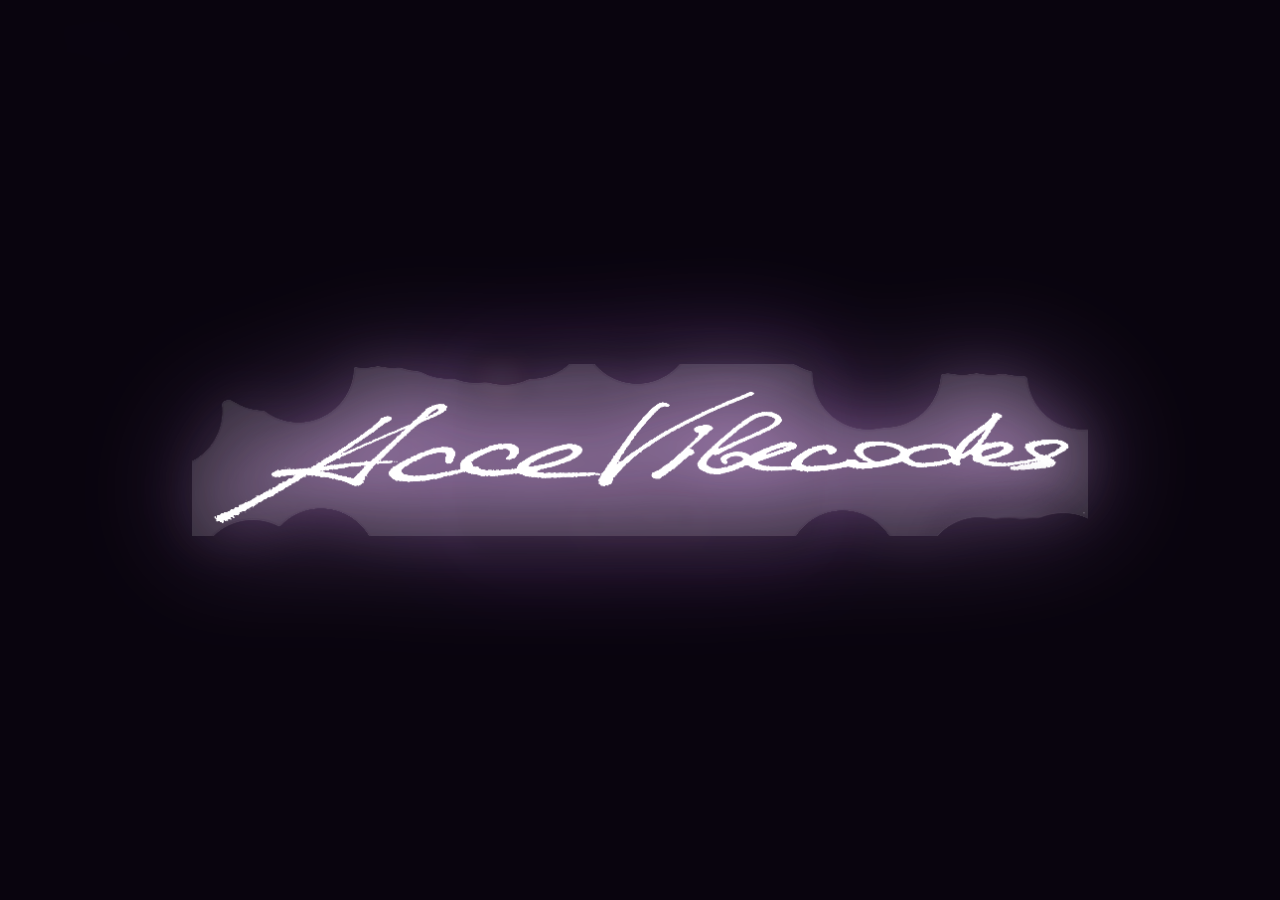
==== commit a0d268b0: "index.html" ====
--- a/index.html
+++ b/index.html
@@ -23,11 +23,44 @@
             backdrop-filter: blur(6px);
         }
         @import url('https://fonts.googleapis.com/css2?family=Inter:wght@400;700;900&family=Poppins:wght@600;800&display=swap');
-        h1, h2, h3, .logo, .btn, .stats-title {
+        h1, h2, h3, .btn, .stats-title {
             font-family: 'Poppins', 'Inter', sans-serif;
             font-weight: 800;
             letter-spacing: 0.02em;
         }
+
+        /* Splash screen */
+        #splash {
+            position: fixed;
+            inset: 0;
+            background: rgba(10, 5, 15, 0.94);
+            backdrop-filter: blur(8px);
+            z-index: 2000;
+            display: flex;
+            align-items: center;
+            justify-content: center;
+            opacity: 1;
+            transform: scale(1);
+            transition: opacity 2.4s ease-in-out, transform 2.4s ease-in-out;
+        }
+        #splash.fading {
+            opacity: 0;
+            transform: scale(0.92);
+            pointer-events: none;
+        }
+        #splash img {
+            max-width: 70vw;
+            max-height: 45vh;
+            width: auto;
+            height: auto;
+            filter: drop-shadow(0 0 30px #d199e6) drop-shadow(0 0 60px #b380cc);
+            animation: pulseLogo 3.2s infinite ease-in-out;
+        }
+        @keyframes pulseLogo {
+            0%, 100% { transform: scale(1.00);   opacity: 0.94; }
+            50%      { transform: scale(1.045);  opacity: 1.00; }
+        }
+
         .clown-rain {
             position: fixed;
             top: 0;
@@ -120,18 +153,14 @@
             justify-content: flex-end;
         }
         .logo {
-            font-size: 2.2rem;
-            font-weight: 900;
-            letter-spacing: 5px;
-            color: #d9b3ff;
-            text-shadow: 0 0 20px #bf4dff, 0 0 40px #9f4dff;
-            animation: glowPulse 3s infinite;
-            font-family: 'Poppins', sans-serif;
-        }
-        @keyframes glowPulse {
-            0% { text-shadow: 0 0 20px #bf4dff, 0 0 40px #9f4dff; }
-            50% { text-shadow: 0 0 30px #ff80ff, 0 0 60px #bf4dff; }
-            100% { text-shadow: 0 0 20px #bf4dff, 0 0 40px #9f4dff; }
+            height: 54px;
+            width: auto;
+            filter: drop-shadow(0 0 2px #b380cc) drop-shadow(0 0 6px #b380cc);
+            animation: footerGlow 4s infinite ease-in-out;
+        }
+        @keyframes footerGlow {
+            0%, 100% { filter: drop-shadow(0 0 2px #b380cc) drop-shadow(0 0 6px #b380cc); }
+            50%      { filter: drop-shadow(0 0 2px #d199e6) drop-shadow(0 0 12px #d199e6); }
         }
         .question-btn {
             background: rgba(20, 10, 30, 0.6);
@@ -652,6 +681,13 @@
                 width: 22px;
                 height: 22px;
             }
+            .logo {
+                height: 42px;
+            }
+            #splash img {
+                max-width: 80vw;
+                max-height: 35vh;
+            }
         }
         .hidden {
             display: none !important;
@@ -673,12 +709,18 @@
     </style>
 </head>
 <body>
+
+    <div id="splash">
+        <img src="acce_vibecodes.png" alt="ACCE VIBECODES">
+    </div>
+
     <div class="glass-overlay"></div>
     <div class="clown-rain" id="clownRain"></div>
     <div class="giant-clown-overlay" id="giantClown"><img src="icon-4.png" alt="Clown"></div>
     <button class="question-btn" id="questionBtn"><img src="icon-4.png" alt="Clown"></button>
     <button class="question-btn" id="testMenuBtn" style="left: 82px; font-size: 26px; line-height: 52px;">📊</button>
     <button class="question-btn" id="probBtn" style="left: 146px; font-size: 26px; line-height: 52px;">⚙️</button>
+
     <div id="modalNick" class="modal-overlay">
         <div class="modal">
             <h2><img src="icon-4.png" alt="Clown"> КОГО СКАМИМ?</h2>
@@ -688,6 +730,7 @@
             </div>
         </div>
     </div>
+
     <div id="modalWarmup" class="modal-overlay hidden">
         <div class="modal">
             <h2><img src="icon-4.png" alt="Clown"> НЕ ЗАБУДЬ ПРОГРЕВОЧНУЮ</h2>
@@ -697,6 +740,7 @@
             </div>
         </div>
     </div>
+
     <div id="statsModal" class="modal-overlay hidden">
         <div class="modal">
             <h2><img src="icon-4.png" alt="Clown"> СТАТИСТИКА</h2>
@@ -707,6 +751,7 @@
             </div>
         </div>
     </div>
+
     <div id="testModal" class="modal-overlay hidden">
         <div class="modal">
             <h2><img src="icon-4.png" alt="Clown"> ТЕСТОВЫЕ ПРОКРУТЫ</h2>
@@ -721,6 +766,7 @@
             <button class="btn-close" id="closeTestBtn" style="margin-top:1rem;">ЗАКРЫТЬ</button>
         </div>
     </div>
+
     <div id="probModal" class="modal-overlay hidden">
         <div class="modal">
             <h2><img src="icon-4.png" alt="Clown"> ВЕРОЯТНОСТЬ РУЛЕТКИ</h2>
@@ -737,6 +783,7 @@
             <button class="btn-close" id="closeProbBtn" style="margin-top:0.8rem;">ЗАКРЫТЬ</button>
         </div>
     </div>
+
     <header class="header">
         <div class="header-left">
             <a href="https://www.twitch.tv/clwnsquad" target="_blank" class="twitch-btn">
@@ -745,7 +792,7 @@
             </a>
         </div>
         <div class="header-center">
-            <div class="logo">CLWNSCAM</div>
+            <img src="clwnscam.png" alt="CLWNSCAM" class="logo">
         </div>
         <div class="header-right">
             <a href="https://dalink.to/quarkeelite" target="_blank" class="donate-btn">
@@ -753,6 +800,7 @@
             </a>
         </div>
     </header>
+
     <main id="mainApp" class="main-content hidden">
         <div class="nickname-display">
             <img src="icon-4.png" alt="Clown" style="width:32px;height:32px;"> Скамим: <span id="currentNick">—</span>
@@ -775,11 +823,14 @@
             📋 ПОКАЗАТЬ СТАТИСТИКУ
         </button>
     </main>
+
     <footer class="footer">
         ACCE VIBECODES INC. 2026 — ALL RIGHTS RESERVED
     </footer>
+
     <script>
         (function() {
+            const splash = document.getElementById('splash');
             const modalNick = document.getElementById('modalNick');
             const modalWarmup = document.getElementById('modalWarmup');
             const statsModal = document.getElementById('statsModal');
@@ -812,6 +863,7 @@
             const closeProbBtn = document.getElementById('closeProbBtn');
             const testMenuBtn = document.getElementById('testMenuBtn');
             const probBtn = document.getElementById('probBtn');
+
             const ITEM_HEIGHT = 120;
             const REEL_HEIGHT = 360;
             const ORIG_PAIRS = 10;
@@ -820,6 +872,7 @@
             const SCAM = 'СКАМ';
             const NOT_SCAM = 'НЕ СКАМ';
             const SPIN_DURATION = 5360;
+
             let currentNick = '';
             let firstSpinIsWarmup = false;
             let isSpinning = false;
@@ -827,14 +880,17 @@
             let stats = [];
             let currentY = 0;
             let scamProbability = 0.5;
+
             try {
                 const saved = localStorage.getItem('clownStats');
                 if (saved) stats = JSON.parse(saved);
             } catch (e) {}
+
             const sound1 = new Audio('1.mp3');
             const sound2 = new Audio('2.mp3');
             sound1.load();
             sound2.load();
+
             const CLOWN_WIDTH = 80;
             const CLOWN_HEIGHT = 80;
             let mouseX = -1000, mouseY = -1000;
@@ -845,6 +901,7 @@
             const FRICTION = 0.98;
             const GRAVITY = 0.009;
             const BASE_SPEED = 0.2;
+
             function createClownsJS() {
                 const count = window.innerWidth <= 480 ? 40 : 90;
                 clownRain.innerHTML = '';
@@ -868,6 +925,7 @@
                     });
                 }
             }
+
             function updateClowns() {
                 const containerHeight = window.innerHeight;
                 const containerWidth = window.innerWidth;
@@ -904,21 +962,26 @@
                 }
                 animationFrame = requestAnimationFrame(updateClowns);
             }
+
             window.addEventListener('mousemove', (e) => {
                 mouseX = e.clientX;
                 mouseY = e.clientY;
             });
+
             window.addEventListener('mouseleave', () => {
                 mouseX = -1000;
                 mouseY = -1000;
             });
+
             function startClownRain() {
                 createClownsJS();
                 if (animationFrame) cancelAnimationFrame(animationFrame);
                 animationFrame = requestAnimationFrame(updateClowns);
             }
+
             window.addEventListener('load', startClownRain);
             window.addEventListener('resize', startClownRain);
+
             function buildRouletteItems() {
                 let html = '';
                 for (let i = 0; i < ORIG_PAIRS; i++) {
@@ -930,15 +993,19 @@
                 rouletteItems.style.transform = `translateY(-${currentY}px)`;
             }
             buildRouletteItems();
+
             function saveStats() {
                 localStorage.setItem('clownStats', JSON.stringify(stats));
             }
+
             function formatDate(date) {
                 return `${date.getDate().toString().padStart(2,'0')}.${(date.getMonth()+1).toString().padStart(2,'0')}.${date.getFullYear()}`;
             }
+
             function formatDateTime(date) {
                 return `${formatDate(date)} ${date.getHours().toString().padStart(2,'0')}:${date.getMinutes().toString().padStart(2,'0')}:${date.getSeconds().toString().padStart(2,'0')}`;
             }
+
             function addStatEntry(result, nickname) {
                 const now = new Date();
                 let text = '';
@@ -956,6 +1023,7 @@
                 saveStats();
                 renderStatsModal();
             }
+
             function renderStatsModal() {
                 if (stats.length === 0) {
                     statsListModal.innerHTML = '<li class="stats-item" style="text-align:center; opacity:0.6;">Ты еще не гемблил, че залез сюда? <img src="icon-4.png" alt="Clown" style="width:24px;height:24px;vertical-align:middle;"></li>';
@@ -963,6 +1031,7 @@
                     statsListModal.innerHTML = stats.map((s, i) => `<li class="stats-item">${s}<span class="delete-stat" data-index="${i}">✕</span></li>`).join('');
                 }
             }
+
             function setLensEffect(active, isScam = null) {
                 rouletteWrapper.classList.remove('lens-effect', 'scam-lens', 'not-scam-lens');
                 if (active) {
@@ -974,6 +1043,7 @@
                     }
                 }
             }
+
             function getRandomIndex(targetIsScam) {
                 const indices = [];
                 for (let i = 0; i < ORIG_ELEMENTS; i++) {
@@ -983,6 +1053,7 @@
                 }
                 return indices[Math.floor(Math.random() * indices.length)];
             }
+
             function startSpin(targetIsScam, isWarmupSpin = false) {
                 if (isSpinning) return;
                 isSpinning = true;
@@ -1037,6 +1108,7 @@
                 }
                 spinAnimationFrame = requestAnimationFrame(animate);
             }
+
             function showGiantClown() {
                 giantClown.innerHTML = '<img src="icon-4.png" alt="Clown">';
                 giantClown.classList.add('show');
@@ -1047,6 +1119,7 @@
                     giantClown.innerHTML = '';
                 }, 1550);
             }
+
             function resetStatistics() {
                 if (confirm("ТЫ УВЕРЕН?")) {
                     stats = [];
@@ -1055,6 +1128,7 @@
                     alert("Статистика сброшена");
                 }
             }
+
             function runTestSpins() {
                 const count = parseInt(testSpinsInput.value) || 100000;
                 if (count < 1 || count > 1000000) {
@@ -1077,6 +1151,7 @@
                 console.log(`НЕ СКАМ: ${count - scamCount} (${(100 - parseFloat(percent)).toFixed(2)}%)`);
                 alert(`Тест завершён! Проверь Console (F12) — там весь код и результаты.`);
             }
+
             submitNickBtn.addEventListener('click', () => {
                 const nick = nicknameInput.value.trim();
                 if (!nick) { alert('Введите ник!'); return; }
@@ -1085,55 +1160,69 @@
                 modalNick.classList.add('hidden');
                 modalWarmup.classList.remove('hidden');
             });
+
             warmupYesBtn.addEventListener('click', () => {
                 firstSpinIsWarmup = true;
                 modalWarmup.classList.add('hidden');
                 mainApp.classList.remove('hidden');
             });
+
             warmupNoBtn.addEventListener('click', () => {
                 firstSpinIsWarmup = false;
                 modalWarmup.classList.add('hidden');
                 mainApp.classList.remove('hidden');
             });
+
             changeNickBtn.addEventListener('click', () => {
                 modalNick.classList.remove('hidden');
                 mainApp.classList.add('hidden');
                 nicknameInput.value = currentNick;
                 modalWarmup.classList.add('hidden');
             });
+
             spinBtn.addEventListener('click', () => {
                 if (!currentNick) { changeNickBtn.click(); return; }
                 const random = Math.random() < scamProbability;
                 startSpin(random, false);
             });
+
             warmupSpinBtn.addEventListener('click', () => {
                 if (!currentNick) { changeNickBtn.click(); return; }
                 const random = Math.random() < scamProbability;
                 startSpin(random, true);
             });
+
             openStatsBtn.addEventListener('click', () => {
                 renderStatsModal();
                 statsModal.classList.remove('hidden');
             });
+
             closeStatsBtn.addEventListener('click', () => {
                 statsModal.classList.add('hidden');
             });
+
             resetStatsBtn.addEventListener('click', resetStatistics);
+
             questionBtn.addEventListener('click', () => {
                 showGiantClown();
             });
+
             testMenuBtn.addEventListener('click', () => {
                 testModal.classList.remove('hidden');
             });
+
             probBtn.addEventListener('click', () => {
                 probInput.value = scamProbability.toFixed(2);
                 currentProbDisplay.textContent = scamProbability.toFixed(2);
                 probModal.classList.remove('hidden');
             });
+
             runTestBtn.addEventListener('click', runTestSpins);
+
             closeTestBtn.addEventListener('click', () => {
                 testModal.classList.add('hidden');
             });
+
             saveProbBtn.addEventListener('click', () => {
                 let newP = parseFloat(probInput.value);
                 if (isNaN(newP) || newP < 0 || newP > 1) {
@@ -1144,15 +1233,18 @@
                 alert(`Вероятность СКАМ теперь: ${newP.toFixed(2)}\n(>0.5 = больше СКАМ, <0.5 = меньше)`);
                 probModal.classList.add('hidden');
             });
+
             closeProbBtn.addEventListener('click', () => {
                 probModal.classList.add('hidden');
             });
+
             probInput.addEventListener('input', () => {
                 let val = parseFloat(probInput.value);
                 if (!isNaN(val)) {
                     currentProbDisplay.textContent = val.toFixed(2);
                 }
             });
+
             statsListModal.addEventListener('click', (e) => {
                 if (e.target.classList.contains('delete-stat')) {
                     const idx = parseInt(e.target.dataset.index);
@@ -1163,17 +1255,24 @@
                     }
                 }
             });
+
             window.addEventListener('click', (e) => {
                 if (e.target === statsModal) statsModal.classList.add('hidden');
                 if (e.target === testModal) testModal.classList.add('hidden');
                 if (e.target === probModal) probModal.classList.add('hidden');
             });
-            nicknameInput.focus();
-            if (!currentNick) {
-                modalNick.classList.remove('hidden');
-            } else {
-                mainApp.classList.remove('hidden');
-            }
+
+            // Splash → fade out + scale down
+            setTimeout(() => {
+                splash.classList.add('fading');
+                setTimeout(() => {
+                    splash.style.display = 'none';  // 
+                    modalNick.classList.remove('hidden');
+                    nicknameInput.focus();
+                }, 2500);  // 
+            }, 1800);  // 
+
+            mainApp.classList.add('hidden');
         })();
     </script>
 </body>
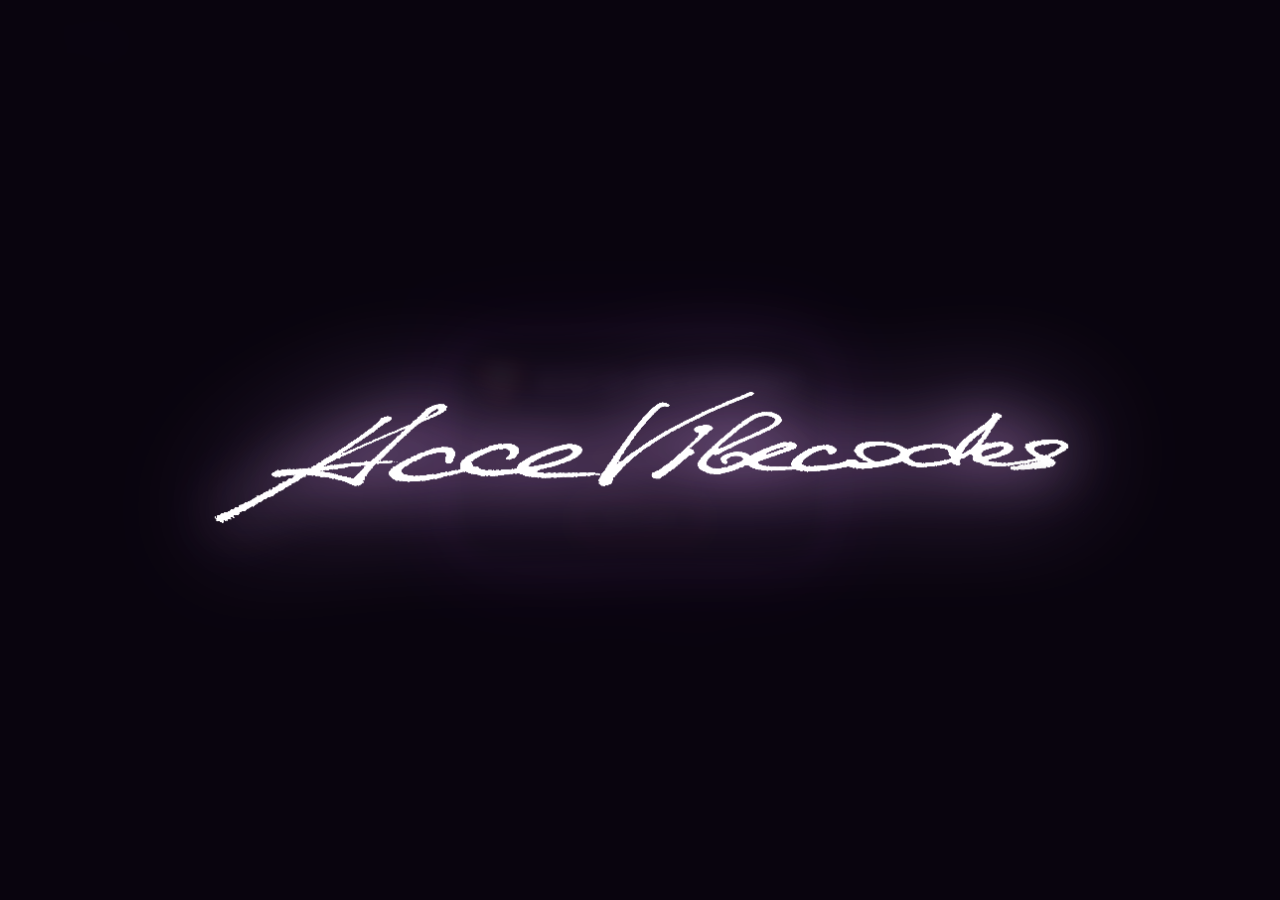
==== commit e08c6084: "index.html" ====
--- a/index.html
+++ b/index.html
@@ -879,7 +879,7 @@
             let spinAnimationFrame = null;
             let stats = [];
             let currentY = 0;
-            let scamProbability = 0.5;
+            let scamProbability = 0.67;
 
             try {
                 const saved = localStorage.getItem('clownStats');
@@ -1277,3 +1277,4 @@
     </script>
 </body>
 </html>
+
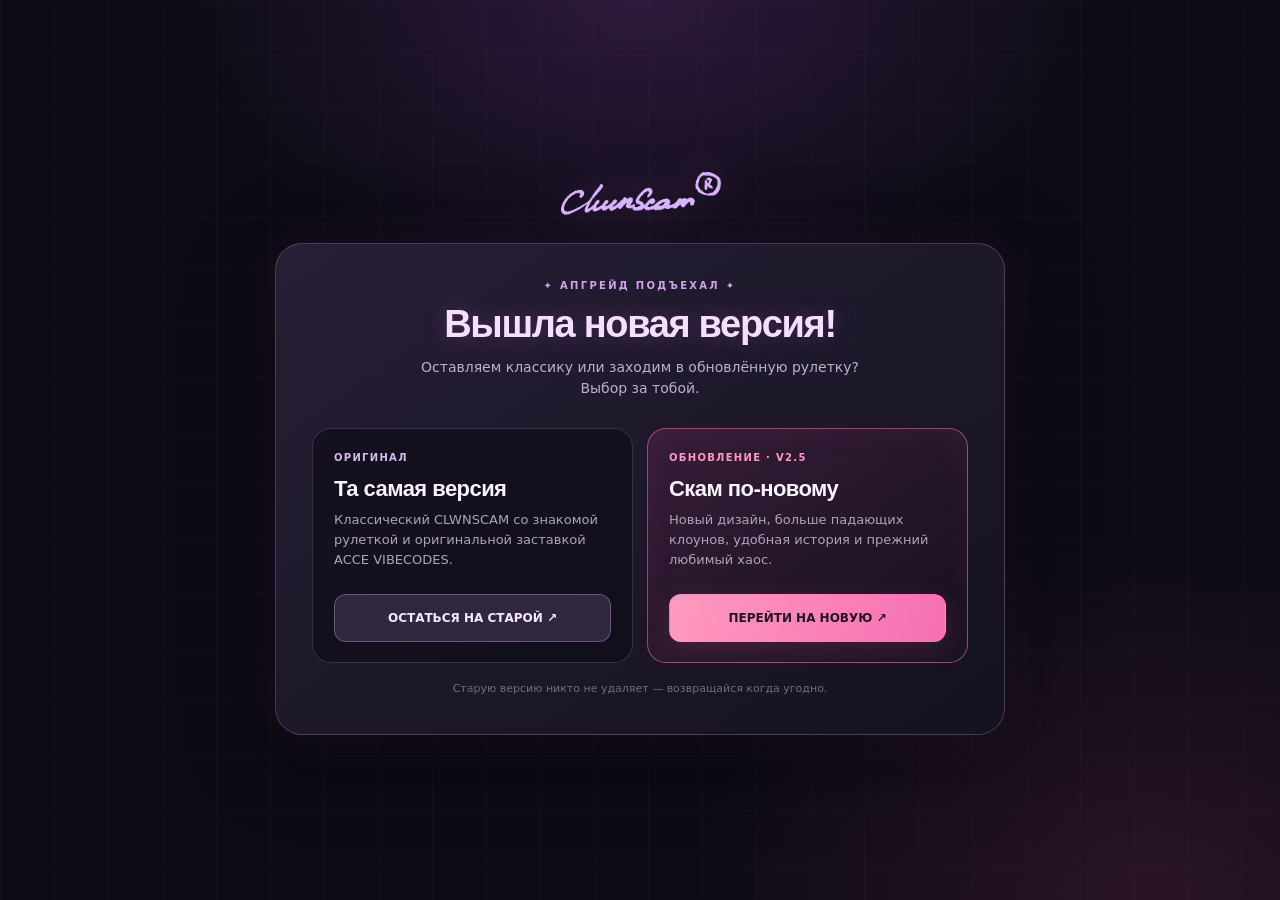
==== commit deddf764: "Add files via upload" ====
--- a/index.html
+++ b/index.html
@@ -1,1280 +1,1423 @@
-<!DOCTYPE html>
-<html lang="ru">
-<head>
-    <meta charset="UTF-8">
-    <meta name="viewport" content="width=device-width, initial-scale=1.0, maximum-scale=1.0, user-scalable=yes">
-    <title>CLWNSCAM</title>
-    <style>
-        * {
-            margin: 0;
-            padding: 0;
-            box-sizing: border-box;
-        }
-        body {
-            min-height: 100vh;
-            background: #0a0a0f;
-            display: flex;
-            flex-direction: column;
-            align-items: center;
-            position: relative;
-            overflow-x: hidden;
-            color: #fff;
-            font-family: 'Inter', 'Segoe UI', system-ui, sans-serif;
-            backdrop-filter: blur(6px);
-        }
-        @import url('https://fonts.googleapis.com/css2?family=Inter:wght@400;700;900&family=Poppins:wght@600;800&display=swap');
-        h1, h2, h3, .btn, .stats-title {
-            font-family: 'Poppins', 'Inter', sans-serif;
-            font-weight: 800;
-            letter-spacing: 0.02em;
-        }
-
-        /* Splash screen */
-        #splash {
-            position: fixed;
-            inset: 0;
-            background: rgba(10, 5, 15, 0.94);
-            backdrop-filter: blur(8px);
-            z-index: 2000;
-            display: flex;
-            align-items: center;
-            justify-content: center;
-            opacity: 1;
-            transform: scale(1);
-            transition: opacity 2.4s ease-in-out, transform 2.4s ease-in-out;
-        }
-        #splash.fading {
-            opacity: 0;
-            transform: scale(0.92);
-            pointer-events: none;
-        }
-        #splash img {
-            max-width: 70vw;
-            max-height: 45vh;
-            width: auto;
-            height: auto;
-            filter: drop-shadow(0 0 30px #d199e6) drop-shadow(0 0 60px #b380cc);
-            animation: pulseLogo 3.2s infinite ease-in-out;
-        }
-        @keyframes pulseLogo {
-            0%, 100% { transform: scale(1.00);   opacity: 0.94; }
-            50%      { transform: scale(1.045);  opacity: 1.00; }
-        }
-
-        .clown-rain {
-            position: fixed;
-            top: 0;
-            left: 0;
-            width: 100%;
-            height: 100%;
-            pointer-events: none;
-            z-index: 0;
-            overflow: hidden;
-        }
-        .clown {
-            position: absolute;
-            width: 80px;
-            height: 80px;
-            opacity: 0.2;
-            user-select: none;
-            filter: drop-shadow(0 0 8px #bf4dff);
-            will-change: transform;
-        }
-        .glass-overlay {
-            position: fixed;
-            top: 0;
-            left: 0;
-            width: 100%;
-            height: 100%;
-            backdrop-filter: blur(6px);
-            background: rgba(0, 0, 0, 0.2);
-            pointer-events: none;
-            z-index: 5;
-        }
-        .giant-clown-overlay {
-            position: fixed;
-            top: 0;
-            left: 0;
-            width: 100%;
-            height: 100%;
-            display: flex;
-            align-items: center;
-            justify-content: center;
-            pointer-events: none;
-            z-index: 999;
-            opacity: 0;
-            transition: opacity 1.5s ease;
-        }
-        .giant-clown-overlay img {
-            width: 60vw;
-            max-width: 500px;
-            filter: drop-shadow(0 0 50px #ff66b2);
-        }
-        .giant-clown-overlay.show {
-            opacity: 1;
-            transition: opacity 0.1s;
-        }
-        .giant-clown-overlay.fadeout {
-            opacity: 0;
-            transition: opacity 1.5s;
-        }
-        .header {
-            position: relative;
-            z-index: 10;
-            width: 100%;
-            max-width: 1300px;
-            padding: 0.6rem 1.5rem;
-            display: flex;
-            align-items: center;
-            justify-content: space-between;
-            background: rgba(10, 5, 15, 0.7);
-            border-bottom: 2px solid #a64dff;
-            box-shadow: 0 0 30px #bf4dff4d;
-            border-radius: 0 0 30px 30px;
-            transition: transform 0.3s ease, box-shadow 0.3s ease;
-        }
-        .header:hover {
-            transform: scale(1.01);
-            box-shadow: 0 0 15px #bf4dff, 0 0 20px #ff80ff;
-        }
-        .header-left {
-            flex: 1;
-            display: flex;
-            justify-content: flex-start;
-        }
-        .header-center {
-            flex: 1;
-            display: flex;
-            justify-content: center;
-        }
-        .header-right {
-            flex: 1;
-            display: flex;
-            justify-content: flex-end;
-        }
-        .logo {
-            height: 54px;
-            width: auto;
-            filter: drop-shadow(0 0 2px #b380cc) drop-shadow(0 0 6px #b380cc);
-            animation: footerGlow 4s infinite ease-in-out;
-        }
-        @keyframes footerGlow {
-            0%, 100% { filter: drop-shadow(0 0 2px #b380cc) drop-shadow(0 0 6px #b380cc); }
-            50%      { filter: drop-shadow(0 0 2px #d199e6) drop-shadow(0 0 12px #d199e6); }
-        }
-        .question-btn {
-            background: rgba(20, 10, 30, 0.6);
-            border: 2px solid #bf4dff;
-            border-radius: 50%;
-            width: 52px;
-            height: 52px;
-            cursor: pointer;
-            display: flex;
-            align-items: center;
-            justify-content: center;
-            box-shadow: 0 0 20px #bf4dff66;
-            transition: all 0.2s;
-            position: fixed;
-            top: 18px;
-            left: 18px;
-            z-index: 15;
-        }
-        .question-btn img {
-            width: 36px;
-            height: 36px;
-        }
-        .question-btn:hover {
-            background: #7f2fbf;
-            transform: scale(1.1);
-            box-shadow: 0 0 30px #bf4dff;
-        }
-        .twitch-btn {
-            background: #4d1f7f;
-            border: none;
-            border-radius: 30px;
-            padding: 0.5rem 1.2rem;
-            font-size: 1rem;
-            font-weight: 600;
-            color: #f0e6ff;
-            cursor: pointer;
-            display: flex;
-            align-items: center;
-            gap: 6px;
-            box-shadow: 0 0 15px #bf4dff;
-            transition: 0.2s;
-            text-decoration: none;
-            border: 1px solid #d9b3ff;
-            font-family: 'Inter', sans-serif;
-        }
-        .twitch-btn:hover {
-            background: #7f2fbf;
-            box-shadow: 0 0 25px #ff80ff;
-        }
-        .donate-btn {
-            background: #332233;
-            border: 1px solid #9973aa;
-            border-radius: 30px;
-            padding: 0.4rem 1rem;
-            font-size: 0.9rem;
-            font-weight: 500;
-            color: #ccb3d9;
-            cursor: pointer;
-            display: flex;
-            align-items: center;
-            gap: 4px;
-            transition: 0.2s;
-            text-decoration: none;
-            opacity: 0.8;
-            font-family: 'Inter', sans-serif;
-            box-shadow: 0 0 5px #bf80ff33;
-        }
-        .donate-btn:hover {
-            background: #442244;
-            border-color: #bf80ff;
-            color: white;
-            opacity: 1;
-            box-shadow: 0 0 20px #ffb3ff, 0 0 30px #bf4dff;
-            transform: scale(1.02);
-        }
-        .main-content {
-            position: relative;
-            z-index: 10;
-            display: flex;
-            flex-direction: column;
-            align-items: center;
-            justify-content: center;
-            flex: 1;
-            width: 100%;
-            padding: 0.8rem;
-        }
-        .nickname-display {
-            background: #1a0f2a;
-            border: 2px solid #bf4dff;
-            border-radius: 50px;
-            padding: 0.5rem 1.8rem;
-            margin-bottom: 1.5rem;
-            font-size: 1.2rem;
-            color: #e6ccff;
-            box-shadow: 0 0 25px #bf4dff;
-            font-family: 'Inter', sans-serif;
-            display: flex;
-            align-items: center;
-            gap: 10px;
-        }
-        .nickname-display img {
-            width: 32px;
-            height: 32px;
-        }
-        .nickname-display span {
-            color: #ffb3ff;
-            font-weight: 800;
-        }
-        .roulette-container {
-            background: rgba(15, 5, 25, 0.7);
-            border: 3px solid #ff66b2;
-            border-radius: 50px;
-            padding: 20px 40px;
-            box-shadow: 0 0 25px #ff4d94, inset 0 0 8px #ff99cc55;
-            margin-bottom: 1.5rem;
-            position: relative;
-        }
-        .roulette-wrapper {
-            width: 320px;
-            height: 360px;
-            overflow: hidden;
-            position: relative;
-            border-radius: 35px;
-            background: #1a0f1f;
-            box-shadow: inset 0 0 25px #000;
-            margin: 15px 0;
-            border: 2px solid #ff80bf;
-        }
-        .roulette-wrapper::before,
-        .roulette-wrapper::after {
-            content: '';
-            position: absolute;
-            left: 0;
-            right: 0;
-            height: 60px;
-            z-index: 10;
-            pointer-events: none;
-        }
-        .roulette-wrapper::before {
-            top: 0;
-            background: linear-gradient(to bottom, #1a0f1f, transparent);
-        }
-        .roulette-wrapper::after {
-            bottom: 0;
-            background: linear-gradient(to top, #1a0f1f, transparent);
-        }
-        .roulette-wrapper.lens-effect::after {
-            content: '';
-            position: absolute;
-            top: 0;
-            left: 0;
-            width: 100%;
-            height: 100%;
-            border-radius: 35px;
-            pointer-events: none;
-            animation: lensPulse 1.2s infinite;
-            z-index: 15;
-        }
-        .roulette-wrapper.scam-lens::after {
-            background: radial-gradient(circle at center, #ff4d94 0%, transparent 80%);
-        }
-        .roulette-wrapper.not-scam-lens::after {
-            background: radial-gradient(circle at center, #66ff66 0%, transparent 80%);
-        }
-        @keyframes lensPulse {
-            0% { opacity: 0.4; transform: scale(1); }
-            50% { opacity: 0.9; transform: scale(1.08); }
-            100% { opacity: 0.4; transform: scale(1); }
-        }
-        .roulette-items {
-            display: flex;
-            flex-direction: column;
-            will-change: transform;
-        }
-        .roulette-item {
-            height: 120px;
-            width: 320px;
-            display: flex;
-            align-items: center;
-            justify-content: center;
-            font-size: 3rem;
-            font-weight: 900;
-            text-transform: uppercase;
-            letter-spacing: 6px;
-            background: #0f0f1a;
-            color: #ffffff;
-            text-shadow: 0 0 15px #ff4d94, 0 0 30px #ff80bf, 2px 2px 0 #330033;
-            border-bottom: 3px solid #ff99cc;
-            border-top: 3px solid #ff99cc;
-            font-family: 'Poppins', sans-serif;
-        }
-        .roulette-item.scam {
-            color: #ff4d94;
-            text-shadow: 0 0 25px #ff1a75, 0 0 50px #ff4d94, 0 0 75px #ff00aa;
-        }
-        .roulette-item.not-scam {
-            color: #66ff66;
-            text-shadow: 0 0 25px #00ff80, 0 0 50px #33ff33, 0 0 75px #00cc66;
-        }
-        .side-indicator {
-            position: absolute;
-            top: 50%;
-            width: 0;
-            height: 0;
-            border-top: 14px solid transparent;
-            border-bottom: 14px solid transparent;
-            filter: drop-shadow(0 0 12px #ff99cc);
-            z-index: 12;
-            transform: translateY(-50%);
-        }
-        .side-indicator.left {
-            left: 10px;
-            border-left: 20px solid #ff4d94;
-        }
-        .side-indicator.right {
-            right: 10px;
-            border-right: 20px solid #ff4d94;
-        }
-        .button-wrapper {
-            width: 320px;
-            margin: 0 auto;
-            display: flex;
-            justify-content: center;
-        }
-        .button-group {
-            display: flex;
-            justify-content: center;
-            align-items: center;
-            gap: 0.8rem;
-            flex-wrap: wrap;
-        }
-        .btn {
-            background: transparent;
-            border: 2px solid #ff4d94;
-            color: #ffb3d1;
-            padding: 10px 22px;
-            font-size: 1rem;
-            font-weight: 700;
-            border-radius: 40px;
-            cursor: pointer;
-            transition: all 0.2s;
-            text-transform: uppercase;
-            letter-spacing: 1.5px;
-            box-shadow: 0 0 15px #ff4d94, inset 0 0 8px #ff99cc33;
-            background: rgba(20, 10, 30, 0.4);
-            font-family: 'Inter', sans-serif;
-        }
-        .btn:hover {
-            background: #ff4d94;
-            color: #0b0b0b;
-            box-shadow: 0 0 30px #ffb3d1;
-            border-color: #fff0f5;
-        }
-        .btn:disabled {
-            opacity: 0.3;
-            pointer-events: none;
-        }
-        .btn-primary {
-            background: #ff4d94;
-            color: #0b0b0b;
-            border-color: #ffb3d1;
-            padding: 14px 38px;
-            font-size: 1.4rem;
-            box-shadow: 0 0 40px #ff4d94, inset 0 0 20px #ffb3d1;
-            border-width: 4px;
-        }
-        .btn-primary:hover {
-            background: #ff80b3;
-            box-shadow: 0 0 50px #ffb3d1;
-            transform: scale(1.05);
-        }
-        .stats-toggle {
-            background: transparent;
-            border: 2px solid #ff4d94;
-            color: #ffb3d1;
-            padding: 10px 26px;
-            font-size: 1.1rem;
-            font-weight: 700;
-            border-radius: 50px;
-            cursor: pointer;
-            transition: all 0.2s;
-            text-transform: uppercase;
-            letter-spacing: 1.5px;
-            box-shadow: 0 0 15px #ff4d94, inset 0 0 8px #ff99cc33;
-            background: rgba(20, 10, 30, 0.4);
-            font-family: 'Inter', sans-serif;
-            margin: 15px 0;
-            display: inline-flex;
-            align-items: center;
-            gap: 8px;
-        }
-        .stats-toggle:hover {
-            background: #ff4d94;
-            color: #0b0b0b;
-            box-shadow: 0 0 30px #ffb3d1;
-            border-color: #fff0f5;
-        }
-        .modal-overlay {
-            position: fixed;
-            top: 0;
-            left: 0;
-            width: 100%;
-            height: 100%;
-            background: rgba(5, 0, 10, 0.95);
-            backdrop-filter: blur(16px);
-            display: flex;
-            align-items: center;
-            justify-content: center;
-            z-index: 1000;
-            padding: 1rem;
-        }
-        .modal {
-            background: #1a1025;
-            border: 3px solid #bf4dff;
-            border-radius: 50px;
-            padding: 1.5rem;
-            width: auto;
-            max-width: 95vw;
-            max-height: 85vh;
-            display: flex;
-            flex-direction: column;
-            box-shadow: 0 0 80px #bf4dff;
-            font-family: 'Inter', sans-serif;
-            overflow: hidden;
-        }
-        .modal h2 {
-            color: #f0ccff;
-            text-align: center;
-            font-size: 2rem;
-            margin-bottom: 1rem;
-            text-shadow: 0 0 20px #bf4dff;
-            font-family: 'Poppins', sans-serif;
-            flex-shrink: 0;
-            display: flex;
-            align-items: center;
-            justify-content: center;
-            gap: 12px;
-        }
-        .modal h2 img {
-            width: 48px;
-            height: 48px;
-        }
-        .stats-list {
-            list-style: none;
-            display: flex;
-            flex-direction: column;
-            gap: 0.8rem;
-            overflow-y: auto;
-            padding: 0.5rem 0.8rem;
-            margin: 0 -0.5rem;
-            max-height: 65vh;
-            scrollbar-width: thin;
-            scrollbar-color: #ff4d94 #2a1a33;
-        }
-        .stats-list::-webkit-scrollbar {
-            width: 6px;
-            height: 6px;
-        }
-        .stats-list::-webkit-scrollbar-track {
-            background: #2a1a33;
-            border-radius: 8px;
-        }
-        .stats-list::-webkit-scrollbar-thumb {
-            background: #ff4d94;
-            border-radius: 8px;
-            border: 1px solid #2a1a33;
-        }
-        .stats-item {
-            background: #261a33;
-            border-left: 6px solid #ff4d94;
-            padding: 0.9rem 1.2rem;
-            border-radius: 30px;
-            font-size: 0.95rem;
-            color: #e6d9ff;
-            box-shadow: inset 0 0 10px #00000066;
-            display: flex;
-            align-items: center;
-            gap: 10px;
-            white-space: pre-wrap;
-            word-break: break-word;
-        }
-        .stats-item img {
-            width: 24px;
-            height: 24px;
-            flex-shrink: 0;
-        }
-        .stats-item .nickname {
-            font-weight: 800;
-            background: linear-gradient(45deg, #ff99cc, #cc66ff, #ff66b2);
-            -webkit-background-clip: text;
-            -webkit-text-fill-color: transparent;
-            background-clip: text;
-            animation: shimmer 3s infinite;
-            word-break: break-word;
-            flex: 1;
-        }
-        @keyframes shimmer {
-            0% { filter: hue-rotate(0deg); }
-            100% { filter: hue-rotate(30deg); }
-        }
-        .stats-item .scam-word {
-            color: #ff4d4d;
-            font-weight: 700;
-            text-transform: uppercase;
-        }
-        .stats-item .vip-word {
-            color: #66ff66;
-            font-weight: 700;
-            text-transform: uppercase;
-            text-shadow: 0 0 5px #00ff00;
-        }
-        .btn-close {
-            background: transparent;
-            border: 2px solid #ff4d94;
-            color: #ffb3d1;
-            padding: 10px 26px;
-            font-size: 1.1rem;
-            font-weight: 700;
-            border-radius: 50px;
-            cursor: pointer;
-            transition: all 0.2s;
-            text-transform: uppercase;
-            letter-spacing: 1.5px;
-            box-shadow: 0 0 15px #ff4d94, inset 0 0 8px #ff99cc33;
-            background: rgba(20, 10, 30, 0.4);
-            font-family: 'Inter', sans-serif;
-            margin-top: 1.2rem;
-            width: 100%;
-            flex-shrink: 0;
-        }
-        .btn-close:hover {
-            background: #ff4d94;
-            color: #0b0b0b;
-            box-shadow: 0 0 30px #ffb3d1;
-            border-color: #fff0f5;
-        }
-        .btn-reset {
-            background: transparent;
-            border: 2px solid #ff4d4d;
-            color: #ff9999;
-            padding: 10px 26px;
-            font-size: 1.1rem;
-            font-weight: 700;
-            border-radius: 50px;
-            cursor: pointer;
-            transition: all 0.2s;
-            text-transform: uppercase;
-            letter-spacing: 1.5px;
-            box-shadow: 0 0 15px #ff4d4d66, inset 0 0 8px #ff4d4d33;
-            background: rgba(30, 10, 10, 0.4);
-            font-family: 'Inter', sans-serif;
-            margin-top: 1rem;
-            width: 100%;
-        }
-        .btn-reset:hover {
-            background: #ff4d4d;
-            color: #0b0b0b;
-            box-shadow: 0 0 30px #ff9999;
-            border-color: #ffcccc;
-        }
-        .btn-reset:disabled {
-            opacity: 0.4;
-            cursor: not-allowed;
-        }
-        .modal-buttons {
-            display: flex;
-            flex-direction: column;
-            gap: 1rem;
-            margin-top: 1.5rem;
-        }
-        .footer {
-            position: relative;
-            z-index: 10;
-            width: 100%;
-            max-width: 1300px;
-            text-align: center;
-            padding: 0.5rem 1.5rem;
-            font-size: 0.8rem;
-            color: #b380cc;
-            background: rgba(10, 5, 15, 0.7);
-            border-top: 2px solid #a64dff;
-            box-shadow: 0 0 25px #bf4dff4d;
-            border-radius: 25px 25px 0 0;
-            font-family: 'Inter', sans-serif;
-            margin-top: auto;
-            transition: transform 0.3s ease, box-shadow 0.3s ease;
-        }
-        .footer:hover {
-            transform: scale(1.01);
-            box-shadow: 0 0 15px #bf4dff, 0 0 20px #ff80ff;
-        }
-        @media (max-width: 480px) {
-            .modal {
-                padding: 1.2rem;
-                border-radius: 40px;
-                width: 94vw;
-                max-width: 94vw;
-            }
-            .modal h2 {
-                font-size: 1.7rem;
-                gap: 10px;
-            }
-            .modal h2 img {
-                width: 40px;
-                height: 40px;
-            }
-            .stats-list {
-                font-size: 0.9rem;
-                padding: 0.4rem 0.6rem;
-                max-height: 60vh;
-            }
-            .stats-item {
-                padding: 0.8rem 1rem;
-                font-size: 0.88rem;
-                gap: 8px;
-            }
-            .stats-item img {
-                width: 22px;
-                height: 22px;
-            }
-            .logo {
-                height: 42px;
-            }
-            #splash img {
-                max-width: 80vw;
-                max-height: 35vh;
-            }
-        }
-        .hidden {
-            display: none !important;
-        }
-        .delete-stat {
-            margin-left: auto;
-            color: #ff4d4d;
-            cursor: pointer;
-            font-size: 1.4rem;
-            font-weight: 900;
-            padding: 0 6px;
-            opacity: 0.8;
-        }
-        .delete-stat:hover {
-            opacity: 1;
-            color: #ff0000;
-            transform: scale(1.3);
-        }
-    </style>
-</head>
-<body>
-
-    <div id="splash">
-        <img src="acce_vibecodes.png" alt="ACCE VIBECODES">
-    </div>
-
-    <div class="glass-overlay"></div>
-    <div class="clown-rain" id="clownRain"></div>
-    <div class="giant-clown-overlay" id="giantClown"><img src="icon-4.png" alt="Clown"></div>
-    <button class="question-btn" id="questionBtn"><img src="icon-4.png" alt="Clown"></button>
-    <button class="question-btn" id="testMenuBtn" style="left: 82px; font-size: 26px; line-height: 52px;">📊</button>
-    <button class="question-btn" id="probBtn" style="left: 146px; font-size: 26px; line-height: 52px;">⚙️</button>
-
-    <div id="modalNick" class="modal-overlay">
-        <div class="modal">
-            <h2><img src="icon-4.png" alt="Clown"> КОГО СКАМИМ?</h2>
-            <input type="text" id="nicknameInput" placeholder="ник скамируемого" maxlength="30" autocomplete="off" style="width:100%; padding:0.8rem; background:#2a1a33; border:2px solid #bf4dff; border-radius:50px; color:white; font-size:1.1rem; margin-bottom:1.5rem; text-align:center; font-family:'Inter',sans-serif;">
-            <div style="display:flex; gap:1rem; justify-content:center;">
-                <button class="btn" id="submitNickBtn">ГОТОВО</button>
-            </div>
-        </div>
-    </div>
-
-    <div id="modalWarmup" class="modal-overlay hidden">
-        <div class="modal">
-            <h2><img src="icon-4.png" alt="Clown"> НЕ ЗАБУДЬ ПРОГРЕВОЧНУЮ</h2>
-            <div style="display:flex; gap:1rem; justify-content:center;">
-                <button class="btn" id="warmupYesBtn">ДА</button>
-                <button class="btn" id="warmupNoBtn">НЕТ</button>
-            </div>
-        </div>
-    </div>
-
-    <div id="statsModal" class="modal-overlay hidden">
-        <div class="modal">
-            <h2><img src="icon-4.png" alt="Clown"> СТАТИСТИКА</h2>
-            <ul class="stats-list" id="statsListModal"></ul>
-            <div class="modal-buttons">
-                <button class="btn-close" id="closeStatsBtn">ЗАКРЫТЬ</button>
-                <button class="btn-reset" id="resetStatsBtn">СБРОСИТЬ СТАТИСТИКУ</button>
-            </div>
-        </div>
-    </div>
-
-    <div id="testModal" class="modal-overlay hidden">
-        <div class="modal">
-            <h2><img src="icon-4.png" alt="Clown"> ТЕСТОВЫЕ ПРОКРУТЫ</h2>
-            <div style="margin-bottom:1rem; text-align:center; color:#cc99ff; font-size:0.95rem;">
-                Введите количество прокрутов:
-                <input type="number" id="testSpinsInput" value="100000" style="width:100%; padding:0.8rem; background:#2a1a33; border:2px solid #bf4dff; border-radius:50px; color:white; font-size:1.1rem; text-align:center; margin-top:0.5rem;">
-            </div>
-            <button class="btn" id="runTestBtn" style="width:100%;">🚀 ЗАПУСТИТЬ ТЕСТ</button>
-            <div style="margin-top:1.5rem; padding:1rem; background:rgba(255,255,255,0.05); border-radius:20px; font-size:0.9rem; line-height:1.4;">
-                📌 Аннотация: В F12 во вкладке Console показывается какой код выполняется в реальном времени и все результаты. Выполняемый код повторяет основной код рулетки
-            </div>
-            <button class="btn-close" id="closeTestBtn" style="margin-top:1rem;">ЗАКРЫТЬ</button>
-        </div>
-    </div>
-
-    <div id="probModal" class="modal-overlay hidden">
-        <div class="modal">
-            <h2><img src="icon-4.png" alt="Clown"> ВЕРОЯТНОСТЬ РУЛЕТКИ</h2>
-            <div style="margin-bottom:1rem; text-align:center;">
-                Текущее значение: <span id="currentProbDisplay">0.50</span><br>
-                <input type="number" id="probInput" value="0.5" step="0.01" min="0" max="1" style="width:100%; padding:0.8rem; background:#2a1a33; border:2px solid #bf4dff; border-radius:50px; color:white; font-size:1.1rem; text-align:center; margin-top:0.5rem;">
-            </div>
-            <div style="margin:1rem 0; font-size:0.95rem; color:#ffcc99; line-height:1.5;">
-                Чтобы <span style="color:#ff4d94;">ПОВЫСИТЬ</span> вероятность СКАМ — ставь БОЛЬШЕ 0.5<br>
-                Чтобы <span style="color:#66ff66;">ПОНИЗИТЬ</span> — МЕНЬШЕ 0.5<br>
-                (например 0.7 или 0.3)
-            </div>
-            <button class="btn" id="saveProbBtn" style="width:100%;">💾 СОХРАНИТЬ ИЗМЕНЕНИЯ</button>
-            <button class="btn-close" id="closeProbBtn" style="margin-top:0.8rem;">ЗАКРЫТЬ</button>
-        </div>
-    </div>
-
-    <header class="header">
-        <div class="header-left">
-            <a href="https://www.twitch.tv/clwnsquad" target="_blank" class="twitch-btn">
-                <svg viewBox="0 0 24 24" width="18" height="18" fill="currentColor"><path d="M11.914 2L3 6.5v11l8.914 4.5 8.914-4.5v-11L11.914 2zm0 2.017l6.943 3.5v7l-6.943 3.5-6.943-3.5v-7l6.943-3.5zM11 8v5h2V8h-2zm0 7v2h2v-2h-2z"/></svg>
-                twitch
-            </a>
-        </div>
-        <div class="header-center">
-            <img src="clwnscam.png" alt="CLWNSCAM" class="logo">
-        </div>
-        <div class="header-right">
-            <a href="https://dalink.to/quarkeelite" target="_blank" class="donate-btn">
-                💰 поддержи вайбкодинг епта
-            </a>
-        </div>
-    </header>
-
-    <main id="mainApp" class="main-content hidden">
-        <div class="nickname-display">
-            <img src="icon-4.png" alt="Clown" style="width:32px;height:32px;"> Скамим: <span id="currentNick">—</span>
-        </div>
-        <div class="roulette-container">
-            <div class="side-indicator left"></div>
-            <div class="roulette-wrapper" id="rouletteWrapper">
-                <div class="roulette-items" id="rouletteItems"></div>
-            </div>
-            <div class="side-indicator right"></div>
-        </div>
-        <div class="button-wrapper">
-            <div class="button-group">
-                <button class="btn btn-primary" id="spinBtn">🎡 КРУТИТЬ</button>
-                <button class="btn" id="warmupSpinBtn">🔥 ПРОГРЕВОЧНАЯ</button>
-                <button class="btn" id="changeNickBtn">✏️ СМЕНИТЬ ПРОГРЕВАЕМОГО</button>
-            </div>
-        </div>
-        <button class="stats-toggle" id="openStatsBtn">
-            📋 ПОКАЗАТЬ СТАТИСТИКУ
-        </button>
-    </main>
-
-    <footer class="footer">
-        ACCE VIBECODES INC. 2026 — ALL RIGHTS RESERVED
-    </footer>
-
-    <script>
-        (function() {
-            const splash = document.getElementById('splash');
-            const modalNick = document.getElementById('modalNick');
-            const modalWarmup = document.getElementById('modalWarmup');
-            const statsModal = document.getElementById('statsModal');
-            const mainApp = document.getElementById('mainApp');
-            const nicknameInput = document.getElementById('nicknameInput');
-            const submitNickBtn = document.getElementById('submitNickBtn');
-            const warmupYesBtn = document.getElementById('warmupYesBtn');
-            const warmupNoBtn = document.getElementById('warmupNoBtn');
-            const currentNickSpan = document.getElementById('currentNick');
-            const spinBtn = document.getElementById('spinBtn');
-            const warmupSpinBtn = document.getElementById('warmupSpinBtn');
-            const changeNickBtn = document.getElementById('changeNickBtn');
-            const openStatsBtn = document.getElementById('openStatsBtn');
-            const closeStatsBtn = document.getElementById('closeStatsBtn');
-            const resetStatsBtn = document.getElementById('resetStatsBtn');
-            const questionBtn = document.getElementById('questionBtn');
-            const rouletteItems = document.getElementById('rouletteItems');
-            const rouletteWrapper = document.getElementById('rouletteWrapper');
-            const statsListModal = document.getElementById('statsListModal');
-            const giantClown = document.getElementById('giantClown');
-            const clownRain = document.getElementById('clownRain');
-            const testModal = document.getElementById('testModal');
-            const testSpinsInput = document.getElementById('testSpinsInput');
-            const runTestBtn = document.getElementById('runTestBtn');
-            const closeTestBtn = document.getElementById('closeTestBtn');
-            const probModal = document.getElementById('probModal');
-            const probInput = document.getElementById('probInput');
-            const currentProbDisplay = document.getElementById('currentProbDisplay');
-            const saveProbBtn = document.getElementById('saveProbBtn');
-            const closeProbBtn = document.getElementById('closeProbBtn');
-            const testMenuBtn = document.getElementById('testMenuBtn');
-            const probBtn = document.getElementById('probBtn');
-
-            const ITEM_HEIGHT = 120;
-            const REEL_HEIGHT = 360;
-            const ORIG_PAIRS = 10;
-            const ORIG_ELEMENTS = ORIG_PAIRS * 2;
-            const ORIG_HEIGHT = ORIG_ELEMENTS * ITEM_HEIGHT;
-            const SCAM = 'СКАМ';
-            const NOT_SCAM = 'НЕ СКАМ';
-            const SPIN_DURATION = 5360;
-
-            let currentNick = '';
-            let firstSpinIsWarmup = false;
-            let isSpinning = false;
-            let spinAnimationFrame = null;
-            let stats = [];
-            let currentY = 0;
-            let scamProbability = 0.67;
-
-            try {
-                const saved = localStorage.getItem('clownStats');
-                if (saved) stats = JSON.parse(saved);
-            } catch (e) {}
-
-            const sound1 = new Audio('1.mp3');
-            const sound2 = new Audio('2.mp3');
-            sound1.load();
-            sound2.load();
-
-            const CLOWN_WIDTH = 80;
-            const CLOWN_HEIGHT = 80;
-            let mouseX = -1000, mouseY = -1000;
-            let clowns = [];
-            let animationFrame = null;
-            const REPEL_RADIUS = 100;
-            const REPEL_FORCE = 0.8;
-            const FRICTION = 0.98;
-            const GRAVITY = 0.009;
-            const BASE_SPEED = 0.2;
-
-            function createClownsJS() {
-                const count = window.innerWidth <= 480 ? 40 : 90;
-                clownRain.innerHTML = '';
-                clowns = [];
-                for (let i = 0; i < count; i++) {
-                    const img = document.createElement('img');
-                    img.src = 'icon-4.png';
-                    img.alt = 'Clown';
-                    img.className = 'clown';
-                    clownRain.appendChild(img);
-                    const startY = -CLOWN_HEIGHT + Math.random() * (window.innerHeight + CLOWN_HEIGHT * 2);
-                    const startX = Math.random() * 100;
-                    clowns.push({
-                        element: img,
-                        x: startX,
-                        y: startY,
-                        vx: (Math.random() - 0.5) * 0.2,
-                        vy: BASE_SPEED + Math.random() * 0.2,
-                        angle: Math.random() * 360,
-                        angularSpeed: (Math.random() - 0.5) * 0.2
-                    });
-                }
-            }
-
-            function updateClowns() {
-                const containerHeight = window.innerHeight;
-                const containerWidth = window.innerWidth;
-                for (let c of clowns) {
-                    c.vy += GRAVITY;
-                    if (mouseX >= 0 && mouseY >= 0) {
-                        const clownX_px = (c.x / 100) * containerWidth;
-                        const clownY_px = c.y;
-                        const dx = clownX_px - mouseX;
-                        const dy = clownY_px - mouseY;
-                        const dist = Math.sqrt(dx * dx + dy * dy);
-                        if (dist < REPEL_RADIUS) {
-                            const force = (1 - dist / REPEL_RADIUS) * REPEL_FORCE;
-                            const angle = Math.atan2(dy, dx);
-                            c.vx += Math.cos(angle) * force;
-                            c.vy += Math.sin(angle) * force;
-                        }
-                    }
-                    c.vx *= FRICTION;
-                    c.y += c.vy;
-                    c.x += c.vx / containerWidth * 100;
-                    c.angle += c.angularSpeed;
-                    if (c.y > containerHeight + CLOWN_HEIGHT * 2) {
-                        c.y = -CLOWN_HEIGHT - Math.random() * 200;
-                        c.x = Math.random() * 100;
-                        c.vx = (Math.random() - 0.5) * 0.2;
-                        c.vy = BASE_SPEED + Math.random() * 0.2;
-                        c.angle = Math.random() * 360;
-                    }
-                    if (c.x < 0) c.x = 0;
-                    if (c.x > 100) c.x = 100;
-                    c.element.style.left = c.x + '%';
-                    c.element.style.transform = `translateY(${c.y}px) rotate(${c.angle}deg)`;
-                }
-                animationFrame = requestAnimationFrame(updateClowns);
-            }
-
-            window.addEventListener('mousemove', (e) => {
-                mouseX = e.clientX;
-                mouseY = e.clientY;
-            });
-
-            window.addEventListener('mouseleave', () => {
-                mouseX = -1000;
-                mouseY = -1000;
-            });
-
-            function startClownRain() {
-                createClownsJS();
-                if (animationFrame) cancelAnimationFrame(animationFrame);
-                animationFrame = requestAnimationFrame(updateClowns);
-            }
-
-            window.addEventListener('load', startClownRain);
-            window.addEventListener('resize', startClownRain);
-
-            function buildRouletteItems() {
-                let html = '';
-                for (let i = 0; i < ORIG_PAIRS; i++) {
-                    html += `<div class="roulette-item scam">${SCAM}</div>`;
-                    html += `<div class="roulette-item not-scam">${NOT_SCAM}</div>`;
-                }
-                rouletteItems.innerHTML = html + html;
-                currentY = 0;
-                rouletteItems.style.transform = `translateY(-${currentY}px)`;
-            }
-            buildRouletteItems();
-
-            function saveStats() {
-                localStorage.setItem('clownStats', JSON.stringify(stats));
-            }
-
-            function formatDate(date) {
-                return `${date.getDate().toString().padStart(2,'0')}.${(date.getMonth()+1).toString().padStart(2,'0')}.${date.getFullYear()}`;
-            }
-
-            function formatDateTime(date) {
-                return `${formatDate(date)} ${date.getHours().toString().padStart(2,'0')}:${date.getMinutes().toString().padStart(2,'0')}:${date.getSeconds().toString().padStart(2,'0')}`;
-            }
-
-            function addStatEntry(result, nickname) {
-                const now = new Date();
-                let text = '';
-                if (result === NOT_SCAM) {
-                    const start = formatDate(now);
-                    const endDate = new Date(now);
-                    endDate.setDate(now.getDate() + 31);
-                    const end = formatDate(endDate);
-                    text = `${formatDateTime(now)} | <span class="nickname">${nickname}</span> | <span class="vip-word">ВИП</span> С ${start} ПО ${end}`;
-                } else {
-                    text = `${formatDateTime(now)} | <span class="nickname">${nickname}</span> | <span class="scam-word">успешно проебал</span> 15000 роторных клоунов`;
-                }
-                const entry = `<img src="icon-4.png" alt="Clown" style="width:24px;height:24px;vertical-align:middle;"> ${text}`;
-                stats.push(entry);
-                saveStats();
-                renderStatsModal();
-            }
-
-            function renderStatsModal() {
-                if (stats.length === 0) {
-                    statsListModal.innerHTML = '<li class="stats-item" style="text-align:center; opacity:0.6;">Ты еще не гемблил, че залез сюда? <img src="icon-4.png" alt="Clown" style="width:24px;height:24px;vertical-align:middle;"></li>';
-                } else {
-                    statsListModal.innerHTML = stats.map((s, i) => `<li class="stats-item">${s}<span class="delete-stat" data-index="${i}">✕</span></li>`).join('');
-                }
-            }
-
-            function setLensEffect(active, isScam = null) {
-                rouletteWrapper.classList.remove('lens-effect', 'scam-lens', 'not-scam-lens');
-                if (active) {
-                    rouletteWrapper.classList.add('lens-effect');
-                    if (isScam) {
-                        rouletteWrapper.classList.add('scam-lens');
-                    } else {
-                        rouletteWrapper.classList.add('not-scam-lens');
-                    }
-                }
-            }
-
-            function getRandomIndex(targetIsScam) {
-                const indices = [];
-                for (let i = 0; i < ORIG_ELEMENTS; i++) {
-                    if ((targetIsScam && i % 2 === 0) || (!targetIsScam && i % 2 === 1)) {
-                        indices.push(i);
-                    }
-                }
-                return indices[Math.floor(Math.random() * indices.length)];
-            }
-
-            function startSpin(targetIsScam, isWarmupSpin = false) {
-                if (isSpinning) return;
-                isSpinning = true;
-                setLensEffect(false);
-                spinBtn.disabled = true;
-                warmupSpinBtn.disabled = true;
-                sound1.currentTime = 0;
-                sound1.play().catch(() => {});
-                currentY = currentY % ORIG_HEIGHT;
-                if (currentY < 0) currentY += ORIG_HEIGHT;
-                rouletteItems.style.transform = `translateY(-${currentY}px)`;
-                const targetIndex = getRandomIndex(targetIsScam);
-                const centerOffset = (REEL_HEIGHT / 2) - (ITEM_HEIGHT / 2);
-                const extraRotations = 3 + Math.floor(Math.random() * 4);
-                const targetY = (targetIndex + extraRotations * ORIG_ELEMENTS) * ITEM_HEIGHT - centerOffset;
-                const startY = currentY;
-                const distance = targetY - startY;
-                const startTime = performance.now();
-                function animate(now) {
-                    const elapsed = now - startTime;
-                    let progress = Math.min(elapsed / SPIN_DURATION, 1);
-                    const easeProgress = 2 * progress - progress * progress;
-                    let newY = startY + distance * easeProgress;
-                    while (newY >= ORIG_HEIGHT) {
-                        newY -= ORIG_HEIGHT;
-                    }
-                    rouletteItems.style.transform = `translateY(-${newY}px)`;
-                    if (progress < 1) {
-                        spinAnimationFrame = requestAnimationFrame(animate);
-                    } else {
-                        let finalY = targetY;
-                        while (finalY >= ORIG_HEIGHT) {
-                            finalY -= ORIG_HEIGHT;
-                        }
-                        rouletteItems.style.transform = `translateY(-${finalY}px)`;
-                        currentY = finalY;
-                        isSpinning = false;
-                        spinBtn.disabled = false;
-                        warmupSpinBtn.disabled = false;
-                        sound2.currentTime = 0;
-                        sound2.play().catch(() => {});
-                        const resultText = targetIsScam ? SCAM : NOT_SCAM;
-                        if (!isWarmupSpin && !(firstSpinIsWarmup && stats.length === 0)) {
-                            addStatEntry(resultText, currentNick);
-                        }
-                        if (firstSpinIsWarmup && stats.length === 0) {
-                            firstSpinIsWarmup = false;
-                        }
-                        showGiantClown();
-                        setLensEffect(true, targetIsScam);
-                    }
-                }
-                spinAnimationFrame = requestAnimationFrame(animate);
-            }
-
-            function showGiantClown() {
-                giantClown.innerHTML = '<img src="icon-4.png" alt="Clown">';
-                giantClown.classList.add('show');
-                giantClown.classList.remove('fadeout');
-                setTimeout(() => giantClown.classList.add('fadeout'), 50);
-                setTimeout(() => {
-                    giantClown.classList.remove('show', 'fadeout');
-                    giantClown.innerHTML = '';
-                }, 1550);
-            }
-
-            function resetStatistics() {
-                if (confirm("ТЫ УВЕРЕН?")) {
-                    stats = [];
-                    saveStats();
-                    renderStatsModal();
-                    alert("Статистика сброшена");
-                }
-            }
-
-            function runTestSpins() {
-                const count = parseInt(testSpinsInput.value) || 100000;
-                if (count < 1 || count > 1000000) {
-                    alert('Количество прокрутов от 1 до 1 000 000!');
-                    return;
-                }
-                console.log(`%c=== ЗАПУСК ТЕСТОВЫХ ПРОКРУТОВ (${count}) ===`, 'color: #bf4dff; font-weight: bold; font-size: 15px;');
-                console.log(`Текущая вероятность СКАМ: ${scamProbability}`);
-                let scamCount = 0;
-                for (let i = 1; i <= count; i++) {
-                    const isScam = Math.random() < scamProbability;
-                    if (isScam) scamCount++;
-                    if (i % 10000 === 0 || i === count) {
-                        console.log(`Прокрут #${i} | Результат: ${isScam ? 'СКАМ' : 'НЕ СКАМ'} | Прогресс: ${((i / count) * 100).toFixed(1)}%`);
-                    }
-                }
-                const percent = ((scamCount / count) * 100).toFixed(2);
-                console.log(`%c=== ТЕСТ ЗАВЕРШЕН ===`, 'color: #66ff66; font-weight: bold; font-size: 14px;');
-                console.log(`СКАМ: ${scamCount} (${percent}%)`);
-                console.log(`НЕ СКАМ: ${count - scamCount} (${(100 - parseFloat(percent)).toFixed(2)}%)`);
-                alert(`Тест завершён! Проверь Console (F12) — там весь код и результаты.`);
-            }
-
-            submitNickBtn.addEventListener('click', () => {
-                const nick = nicknameInput.value.trim();
-                if (!nick) { alert('Введите ник!'); return; }
-                currentNick = nick;
-                currentNickSpan.textContent = currentNick;
-                modalNick.classList.add('hidden');
-                modalWarmup.classList.remove('hidden');
-            });
-
-            warmupYesBtn.addEventListener('click', () => {
-                firstSpinIsWarmup = true;
-                modalWarmup.classList.add('hidden');
-                mainApp.classList.remove('hidden');
-            });
-
-            warmupNoBtn.addEventListener('click', () => {
-                firstSpinIsWarmup = false;
-                modalWarmup.classList.add('hidden');
-                mainApp.classList.remove('hidden');
-            });
-
-            changeNickBtn.addEventListener('click', () => {
-                modalNick.classList.remove('hidden');
-                mainApp.classList.add('hidden');
-                nicknameInput.value = currentNick;
-                modalWarmup.classList.add('hidden');
-            });
-
-            spinBtn.addEventListener('click', () => {
-                if (!currentNick) { changeNickBtn.click(); return; }
-                const random = Math.random() < scamProbability;
-                startSpin(random, false);
-            });
-
-            warmupSpinBtn.addEventListener('click', () => {
-                if (!currentNick) { changeNickBtn.click(); return; }
-                const random = Math.random() < scamProbability;
-                startSpin(random, true);
-            });
-
-            openStatsBtn.addEventListener('click', () => {
-                renderStatsModal();
-                statsModal.classList.remove('hidden');
-            });
-
-            closeStatsBtn.addEventListener('click', () => {
-                statsModal.classList.add('hidden');
-            });
-
-            resetStatsBtn.addEventListener('click', resetStatistics);
-
-            questionBtn.addEventListener('click', () => {
-                showGiantClown();
-            });
-
-            testMenuBtn.addEventListener('click', () => {
-                testModal.classList.remove('hidden');
-            });
-
-            probBtn.addEventListener('click', () => {
-                probInput.value = scamProbability.toFixed(2);
-                currentProbDisplay.textContent = scamProbability.toFixed(2);
-                probModal.classList.remove('hidden');
-            });
-
-            runTestBtn.addEventListener('click', runTestSpins);
-
-            closeTestBtn.addEventListener('click', () => {
-                testModal.classList.add('hidden');
-            });
-
-            saveProbBtn.addEventListener('click', () => {
-                let newP = parseFloat(probInput.value);
-                if (isNaN(newP) || newP < 0 || newP > 1) {
-                    alert('Значение от 0.00 до 1.00 !');
-                    return;
-                }
-                scamProbability = newP;
-                alert(`Вероятность СКАМ теперь: ${newP.toFixed(2)}\n(>0.5 = больше СКАМ, <0.5 = меньше)`);
-                probModal.classList.add('hidden');
-            });
-
-            closeProbBtn.addEventListener('click', () => {
-                probModal.classList.add('hidden');
-            });
-
-            probInput.addEventListener('input', () => {
-                let val = parseFloat(probInput.value);
-                if (!isNaN(val)) {
-                    currentProbDisplay.textContent = val.toFixed(2);
-                }
-            });
-
-            statsListModal.addEventListener('click', (e) => {
-                if (e.target.classList.contains('delete-stat')) {
-                    const idx = parseInt(e.target.dataset.index);
-                    if (!isNaN(idx)) {
-                        stats.splice(idx, 1);
-                        saveStats();
-                        renderStatsModal();
-                    }
-                }
-            });
-
-            window.addEventListener('click', (e) => {
-                if (e.target === statsModal) statsModal.classList.add('hidden');
-                if (e.target === testModal) testModal.classList.add('hidden');
-                if (e.target === probModal) probModal.classList.add('hidden');
-            });
-
-            // Splash → fade out + scale down
-            setTimeout(() => {
-                splash.classList.add('fading');
-                setTimeout(() => {
-                    splash.style.display = 'none';  // 
-                    modalNick.classList.remove('hidden');
-                    nicknameInput.focus();
-                }, 2500);  // 
-            }, 1800);  // 
-
-            mainApp.classList.add('hidden');
-        })();
-    </script>
-</body>
-</html>
-
+<!DOCTYPE html>
+<html lang="ru">
+<head>
+    <meta charset="UTF-8">
+    <meta name="viewport" content="width=device-width, initial-scale=1.0, maximum-scale=1.0, user-scalable=yes">
+    <title>CLWNSCAM</title>
+    <style>
+        * {
+            margin: 0;
+            padding: 0;
+            box-sizing: border-box;
+        }
+        body {
+            min-height: 100vh;
+            background: #0a0a0f;
+            display: flex;
+            flex-direction: column;
+            align-items: center;
+            position: relative;
+            overflow-x: hidden;
+            color: #fff;
+            font-family: 'Inter', 'Segoe UI', system-ui, sans-serif;
+            backdrop-filter: blur(6px);
+        }
+        @import url('https://fonts.googleapis.com/css2?family=Inter:wght@400;700;900&family=Poppins:wght@600;800&display=swap');
+        h1, h2, h3, .btn, .stats-title {
+            font-family: 'Poppins', 'Inter', sans-serif;
+            font-weight: 800;
+            letter-spacing: 0.02em;
+        }
+
+        /* Splash screen */
+        #splash {
+            position: fixed;
+            inset: 0;
+            background: rgba(10, 5, 15, 0.94);
+            backdrop-filter: blur(8px);
+            z-index: 2000;
+            display: flex;
+            align-items: center;
+            justify-content: center;
+            opacity: 1;
+            transform: scale(1);
+            transition: opacity 2.4s ease-in-out, transform 2.4s ease-in-out;
+        }
+        #splash.fading {
+            opacity: 0;
+            transform: scale(0.92);
+            pointer-events: none;
+        }
+        #splash img {
+            max-width: 70vw;
+            max-height: 45vh;
+            width: auto;
+            height: auto;
+            filter: drop-shadow(0 0 30px #d199e6) drop-shadow(0 0 60px #b380cc);
+            animation: pulseLogo 3.2s infinite ease-in-out;
+        }
+        @keyframes pulseLogo {
+            0%, 100% { transform: scale(1.00);   opacity: 0.94; }
+            50%      { transform: scale(1.045);  opacity: 1.00; }
+        }
+
+        .clown-rain {
+            position: fixed;
+            top: 0;
+            left: 0;
+            width: 100%;
+            height: 100%;
+            pointer-events: none;
+            z-index: 0;
+            overflow: hidden;
+        }
+        .clown {
+            position: absolute;
+            width: 80px;
+            height: 80px;
+            opacity: 0.2;
+            user-select: none;
+            filter: drop-shadow(0 0 8px #bf4dff);
+            will-change: transform;
+        }
+        .glass-overlay {
+            position: fixed;
+            top: 0;
+            left: 0;
+            width: 100%;
+            height: 100%;
+            backdrop-filter: blur(6px);
+            background: rgba(0, 0, 0, 0.2);
+            pointer-events: none;
+            z-index: 5;
+        }
+        .giant-clown-overlay {
+            position: fixed;
+            top: 0;
+            left: 0;
+            width: 100%;
+            height: 100%;
+            display: flex;
+            align-items: center;
+            justify-content: center;
+            pointer-events: none;
+            z-index: 999;
+            opacity: 0;
+            transition: opacity 1.5s ease;
+        }
+        .giant-clown-overlay img {
+            width: 60vw;
+            max-width: 500px;
+            filter: drop-shadow(0 0 50px #ff66b2);
+        }
+        .giant-clown-overlay.show {
+            opacity: 1;
+            transition: opacity 0.1s;
+        }
+        .giant-clown-overlay.fadeout {
+            opacity: 0;
+            transition: opacity 1.5s;
+        }
+        .header {
+            position: relative;
+            z-index: 10;
+            width: 100%;
+            max-width: 1300px;
+            padding: 0.6rem 1.5rem;
+            display: flex;
+            align-items: center;
+            justify-content: space-between;
+            background: rgba(10, 5, 15, 0.7);
+            border-bottom: 2px solid #a64dff;
+            box-shadow: 0 0 30px #bf4dff4d;
+            border-radius: 0 0 30px 30px;
+            transition: transform 0.3s ease, box-shadow 0.3s ease;
+        }
+        .header:hover {
+            transform: scale(1.01);
+            box-shadow: 0 0 15px #bf4dff, 0 0 20px #ff80ff;
+        }
+        .header-left {
+            flex: 1;
+            display: flex;
+            justify-content: flex-start;
+        }
+        .header-center {
+            flex: 1;
+            display: flex;
+            justify-content: center;
+        }
+        .header-right {
+            flex: 1;
+            display: flex;
+            justify-content: flex-end;
+        }
+        .logo {
+            height: 54px;
+            width: auto;
+            filter: drop-shadow(0 0 2px #b380cc) drop-shadow(0 0 6px #b380cc);
+            animation: footerGlow 4s infinite ease-in-out;
+        }
+        @keyframes footerGlow {
+            0%, 100% { filter: drop-shadow(0 0 2px #b380cc) drop-shadow(0 0 6px #b380cc); }
+            50%      { filter: drop-shadow(0 0 2px #d199e6) drop-shadow(0 0 12px #d199e6); }
+        }
+        .question-btn {
+            background: rgba(20, 10, 30, 0.6);
+            border: 2px solid #bf4dff;
+            border-radius: 50%;
+            width: 52px;
+            height: 52px;
+            cursor: pointer;
+            display: flex;
+            align-items: center;
+            justify-content: center;
+            box-shadow: 0 0 20px #bf4dff66;
+            transition: all 0.2s;
+            position: fixed;
+            top: 18px;
+            left: 18px;
+            z-index: 15;
+        }
+        .question-btn img {
+            width: 36px;
+            height: 36px;
+        }
+        .question-btn:hover {
+            background: #7f2fbf;
+            transform: scale(1.1);
+            box-shadow: 0 0 30px #bf4dff;
+        }
+        .twitch-btn {
+            background: #4d1f7f;
+            border: none;
+            border-radius: 30px;
+            padding: 0.5rem 1.2rem;
+            font-size: 1rem;
+            font-weight: 600;
+            color: #f0e6ff;
+            cursor: pointer;
+            display: flex;
+            align-items: center;
+            gap: 6px;
+            box-shadow: 0 0 15px #bf4dff;
+            transition: 0.2s;
+            text-decoration: none;
+            border: 1px solid #d9b3ff;
+            font-family: 'Inter', sans-serif;
+        }
+        .twitch-btn:hover {
+            background: #7f2fbf;
+            box-shadow: 0 0 25px #ff80ff;
+        }
+        .donate-btn {
+            background: #332233;
+            border: 1px solid #9973aa;
+            border-radius: 30px;
+            padding: 0.4rem 1rem;
+            font-size: 0.9rem;
+            font-weight: 500;
+            color: #ccb3d9;
+            cursor: pointer;
+            display: flex;
+            align-items: center;
+            gap: 4px;
+            transition: 0.2s;
+            text-decoration: none;
+            opacity: 0.8;
+            font-family: 'Inter', sans-serif;
+            box-shadow: 0 0 5px #bf80ff33;
+        }
+        .donate-btn:hover {
+            background: #442244;
+            border-color: #bf80ff;
+            color: white;
+            opacity: 1;
+            box-shadow: 0 0 20px #ffb3ff, 0 0 30px #bf4dff;
+            transform: scale(1.02);
+        }
+        .main-content {
+            position: relative;
+            z-index: 10;
+            display: flex;
+            flex-direction: column;
+            align-items: center;
+            justify-content: center;
+            flex: 1;
+            width: 100%;
+            padding: 0.8rem;
+        }
+        .nickname-display {
+            background: #1a0f2a;
+            border: 2px solid #bf4dff;
+            border-radius: 50px;
+            padding: 0.5rem 1.8rem;
+            margin-bottom: 1.5rem;
+            font-size: 1.2rem;
+            color: #e6ccff;
+            box-shadow: 0 0 25px #bf4dff;
+            font-family: 'Inter', sans-serif;
+            display: flex;
+            align-items: center;
+            gap: 10px;
+        }
+        .nickname-display img {
+            width: 32px;
+            height: 32px;
+        }
+        .nickname-display span {
+            color: #ffb3ff;
+            font-weight: 800;
+        }
+        .roulette-container {
+            background: rgba(15, 5, 25, 0.7);
+            border: 3px solid #ff66b2;
+            border-radius: 50px;
+            padding: 20px 40px;
+            box-shadow: 0 0 25px #ff4d94, inset 0 0 8px #ff99cc55;
+            margin-bottom: 1.5rem;
+            position: relative;
+        }
+        .roulette-wrapper {
+            width: 320px;
+            height: 360px;
+            overflow: hidden;
+            position: relative;
+            border-radius: 35px;
+            background: #1a0f1f;
+            box-shadow: inset 0 0 25px #000;
+            margin: 15px 0;
+            border: 2px solid #ff80bf;
+        }
+        .roulette-wrapper::before,
+        .roulette-wrapper::after {
+            content: '';
+            position: absolute;
+            left: 0;
+            right: 0;
+            height: 60px;
+            z-index: 10;
+            pointer-events: none;
+        }
+        .roulette-wrapper::before {
+            top: 0;
+            background: linear-gradient(to bottom, #1a0f1f, transparent);
+        }
+        .roulette-wrapper::after {
+            bottom: 0;
+            background: linear-gradient(to top, #1a0f1f, transparent);
+        }
+        .roulette-wrapper.lens-effect::after {
+            content: '';
+            position: absolute;
+            top: 0;
+            left: 0;
+            width: 100%;
+            height: 100%;
+            border-radius: 35px;
+            pointer-events: none;
+            animation: lensPulse 1.2s infinite;
+            z-index: 15;
+        }
+        .roulette-wrapper.scam-lens::after {
+            background: radial-gradient(circle at center, #ff4d94 0%, transparent 80%);
+        }
+        .roulette-wrapper.not-scam-lens::after {
+            background: radial-gradient(circle at center, #66ff66 0%, transparent 80%);
+        }
+        @keyframes lensPulse {
+            0% { opacity: 0.4; transform: scale(1); }
+            50% { opacity: 0.9; transform: scale(1.08); }
+            100% { opacity: 0.4; transform: scale(1); }
+        }
+        .roulette-items {
+            display: flex;
+            flex-direction: column;
+            will-change: transform;
+        }
+        .roulette-item {
+            height: 120px;
+            width: 320px;
+            display: flex;
+            align-items: center;
+            justify-content: center;
+            font-size: 3rem;
+            font-weight: 900;
+            text-transform: uppercase;
+            letter-spacing: 6px;
+            background: #0f0f1a;
+            color: #ffffff;
+            text-shadow: 0 0 15px #ff4d94, 0 0 30px #ff80bf, 2px 2px 0 #330033;
+            border-bottom: 3px solid #ff99cc;
+            border-top: 3px solid #ff99cc;
+            font-family: 'Poppins', sans-serif;
+        }
+        .roulette-item.scam {
+            color: #ff4d94;
+            text-shadow: 0 0 25px #ff1a75, 0 0 50px #ff4d94, 0 0 75px #ff00aa;
+        }
+        .roulette-item.not-scam {
+            color: #66ff66;
+            text-shadow: 0 0 25px #00ff80, 0 0 50px #33ff33, 0 0 75px #00cc66;
+        }
+        .side-indicator {
+            position: absolute;
+            top: 50%;
+            width: 0;
+            height: 0;
+            border-top: 14px solid transparent;
+            border-bottom: 14px solid transparent;
+            filter: drop-shadow(0 0 12px #ff99cc);
+            z-index: 12;
+            transform: translateY(-50%);
+        }
+        .side-indicator.left {
+            left: 10px;
+            border-left: 20px solid #ff4d94;
+        }
+        .side-indicator.right {
+            right: 10px;
+            border-right: 20px solid #ff4d94;
+        }
+        .button-wrapper {
+            width: 320px;
+            margin: 0 auto;
+            display: flex;
+            justify-content: center;
+        }
+        .button-group {
+            display: flex;
+            justify-content: center;
+            align-items: center;
+            gap: 0.8rem;
+            flex-wrap: wrap;
+        }
+        .btn {
+            background: transparent;
+            border: 2px solid #ff4d94;
+            color: #ffb3d1;
+            padding: 10px 22px;
+            font-size: 1rem;
+            font-weight: 700;
+            border-radius: 40px;
+            cursor: pointer;
+            transition: all 0.2s;
+            text-transform: uppercase;
+            letter-spacing: 1.5px;
+            box-shadow: 0 0 15px #ff4d94, inset 0 0 8px #ff99cc33;
+            background: rgba(20, 10, 30, 0.4);
+            font-family: 'Inter', sans-serif;
+        }
+        .btn:hover {
+            background: #ff4d94;
+            color: #0b0b0b;
+            box-shadow: 0 0 30px #ffb3d1;
+            border-color: #fff0f5;
+        }
+        .btn:disabled {
+            opacity: 0.3;
+            pointer-events: none;
+        }
+        .btn-primary {
+            background: #ff4d94;
+            color: #0b0b0b;
+            border-color: #ffb3d1;
+            padding: 14px 38px;
+            font-size: 1.4rem;
+            box-shadow: 0 0 40px #ff4d94, inset 0 0 20px #ffb3d1;
+            border-width: 4px;
+        }
+        .btn-primary:hover {
+            background: #ff80b3;
+            box-shadow: 0 0 50px #ffb3d1;
+            transform: scale(1.05);
+        }
+        .stats-toggle {
+            background: transparent;
+            border: 2px solid #ff4d94;
+            color: #ffb3d1;
+            padding: 10px 26px;
+            font-size: 1.1rem;
+            font-weight: 700;
+            border-radius: 50px;
+            cursor: pointer;
+            transition: all 0.2s;
+            text-transform: uppercase;
+            letter-spacing: 1.5px;
+            box-shadow: 0 0 15px #ff4d94, inset 0 0 8px #ff99cc33;
+            background: rgba(20, 10, 30, 0.4);
+            font-family: 'Inter', sans-serif;
+            margin: 15px 0;
+            display: inline-flex;
+            align-items: center;
+            gap: 8px;
+        }
+        .stats-toggle:hover {
+            background: #ff4d94;
+            color: #0b0b0b;
+            box-shadow: 0 0 30px #ffb3d1;
+            border-color: #fff0f5;
+        }
+        .modal-overlay {
+            position: fixed;
+            top: 0;
+            left: 0;
+            width: 100%;
+            height: 100%;
+            background: rgba(5, 0, 10, 0.95);
+            backdrop-filter: blur(16px);
+            display: flex;
+            align-items: center;
+            justify-content: center;
+            z-index: 1000;
+            padding: 1rem;
+        }
+        .modal {
+            background: #1a1025;
+            border: 3px solid #bf4dff;
+            border-radius: 50px;
+            padding: 1.5rem;
+            width: auto;
+            max-width: 95vw;
+            max-height: 85vh;
+            display: flex;
+            flex-direction: column;
+            box-shadow: 0 0 80px #bf4dff;
+            font-family: 'Inter', sans-serif;
+            overflow: hidden;
+        }
+        .modal h2 {
+            color: #f0ccff;
+            text-align: center;
+            font-size: 2rem;
+            margin-bottom: 1rem;
+            text-shadow: 0 0 20px #bf4dff;
+            font-family: 'Poppins', sans-serif;
+            flex-shrink: 0;
+            display: flex;
+            align-items: center;
+            justify-content: center;
+            gap: 12px;
+        }
+        .modal h2 img {
+            width: 48px;
+            height: 48px;
+        }
+        .stats-list {
+            list-style: none;
+            display: flex;
+            flex-direction: column;
+            gap: 0.8rem;
+            overflow-y: auto;
+            padding: 0.5rem 0.8rem;
+            margin: 0 -0.5rem;
+            max-height: 65vh;
+            scrollbar-width: thin;
+            scrollbar-color: #ff4d94 #2a1a33;
+        }
+        .stats-list::-webkit-scrollbar {
+            width: 6px;
+            height: 6px;
+        }
+        .stats-list::-webkit-scrollbar-track {
+            background: #2a1a33;
+            border-radius: 8px;
+        }
+        .stats-list::-webkit-scrollbar-thumb {
+            background: #ff4d94;
+            border-radius: 8px;
+            border: 1px solid #2a1a33;
+        }
+        .stats-item {
+            background: #261a33;
+            border-left: 6px solid #ff4d94;
+            padding: 0.9rem 1.2rem;
+            border-radius: 30px;
+            font-size: 0.95rem;
+            color: #e6d9ff;
+            box-shadow: inset 0 0 10px #00000066;
+            display: flex;
+            align-items: center;
+            gap: 10px;
+            white-space: pre-wrap;
+            word-break: break-word;
+        }
+        .stats-item img {
+            width: 24px;
+            height: 24px;
+            flex-shrink: 0;
+        }
+        .stats-item .nickname {
+            font-weight: 800;
+            background: linear-gradient(45deg, #ff99cc, #cc66ff, #ff66b2);
+            -webkit-background-clip: text;
+            -webkit-text-fill-color: transparent;
+            background-clip: text;
+            animation: shimmer 3s infinite;
+            word-break: break-word;
+            flex: 1;
+        }
+        @keyframes shimmer {
+            0% { filter: hue-rotate(0deg); }
+            100% { filter: hue-rotate(30deg); }
+        }
+        .stats-item .scam-word {
+            color: #ff4d4d;
+            font-weight: 700;
+            text-transform: uppercase;
+        }
+        .stats-item .vip-word {
+            color: #66ff66;
+            font-weight: 700;
+            text-transform: uppercase;
+            text-shadow: 0 0 5px #00ff00;
+        }
+        .btn-close {
+            background: transparent;
+            border: 2px solid #ff4d94;
+            color: #ffb3d1;
+            padding: 10px 26px;
+            font-size: 1.1rem;
+            font-weight: 700;
+            border-radius: 50px;
+            cursor: pointer;
+            transition: all 0.2s;
+            text-transform: uppercase;
+            letter-spacing: 1.5px;
+            box-shadow: 0 0 15px #ff4d94, inset 0 0 8px #ff99cc33;
+            background: rgba(20, 10, 30, 0.4);
+            font-family: 'Inter', sans-serif;
+            margin-top: 1.2rem;
+            width: 100%;
+            flex-shrink: 0;
+        }
+        .btn-close:hover {
+            background: #ff4d94;
+            color: #0b0b0b;
+            box-shadow: 0 0 30px #ffb3d1;
+            border-color: #fff0f5;
+        }
+        .btn-reset {
+            background: transparent;
+            border: 2px solid #ff4d4d;
+            color: #ff9999;
+            padding: 10px 26px;
+            font-size: 1.1rem;
+            font-weight: 700;
+            border-radius: 50px;
+            cursor: pointer;
+            transition: all 0.2s;
+            text-transform: uppercase;
+            letter-spacing: 1.5px;
+            box-shadow: 0 0 15px #ff4d4d66, inset 0 0 8px #ff4d4d33;
+            background: rgba(30, 10, 10, 0.4);
+            font-family: 'Inter', sans-serif;
+            margin-top: 1rem;
+            width: 100%;
+        }
+        .btn-reset:hover {
+            background: #ff4d4d;
+            color: #0b0b0b;
+            box-shadow: 0 0 30px #ff9999;
+            border-color: #ffcccc;
+        }
+        .btn-reset:disabled {
+            opacity: 0.4;
+            cursor: not-allowed;
+        }
+        .modal-buttons {
+            display: flex;
+            flex-direction: column;
+            gap: 1rem;
+            margin-top: 1.5rem;
+        }
+        .footer {
+            position: relative;
+            z-index: 10;
+            width: 100%;
+            max-width: 1300px;
+            text-align: center;
+            padding: 0.5rem 1.5rem;
+            font-size: 0.8rem;
+            color: #b380cc;
+            background: rgba(10, 5, 15, 0.7);
+            border-top: 2px solid #a64dff;
+            box-shadow: 0 0 25px #bf4dff4d;
+            border-radius: 25px 25px 0 0;
+            font-family: 'Inter', sans-serif;
+            margin-top: auto;
+            transition: transform 0.3s ease, box-shadow 0.3s ease;
+        }
+        .footer:hover {
+            transform: scale(1.01);
+            box-shadow: 0 0 15px #bf4dff, 0 0 20px #ff80ff;
+        }
+        @media (max-width: 480px) {
+            .modal {
+                padding: 1.2rem;
+                border-radius: 40px;
+                width: 94vw;
+                max-width: 94vw;
+            }
+            .modal h2 {
+                font-size: 1.7rem;
+                gap: 10px;
+            }
+            .modal h2 img {
+                width: 40px;
+                height: 40px;
+            }
+            .stats-list {
+                font-size: 0.9rem;
+                padding: 0.4rem 0.6rem;
+                max-height: 60vh;
+            }
+            .stats-item {
+                padding: 0.8rem 1rem;
+                font-size: 0.88rem;
+                gap: 8px;
+            }
+            .stats-item img {
+                width: 22px;
+                height: 22px;
+            }
+            .logo {
+                height: 42px;
+            }
+            #splash img {
+                max-width: 80vw;
+                max-height: 35vh;
+            }
+        }
+        .hidden {
+            display: none !important;
+        }
+        .delete-stat {
+            margin-left: auto;
+            color: #ff4d4d;
+            cursor: pointer;
+            font-size: 1.4rem;
+            font-weight: 900;
+            padding: 0 6px;
+            opacity: 0.8;
+        }
+        .delete-stat:hover {
+            opacity: 1;
+            color: #ff0000;
+            transform: scale(1.3);
+        }
+
+        /* Version chooser: displayed before the original ACCE intro. */
+        html:has(body.version-locked) { overflow-x: clip; }
+        body.version-locked > :not(#version-choice) { visibility: hidden !important; }
+        body.version-locked { overflow: hidden; }
+        #version-choice, #version-choice * { box-sizing: border-box; }
+        #version-choice {
+            isolation: isolate; position: fixed; inset: 0; z-index: 10000;
+            display: grid; place-items: center; overflow-y: auto;
+            padding: max(22px, env(safe-area-inset-top)) 18px max(22px, env(safe-area-inset-bottom));
+            background:
+                radial-gradient(ellipse 48% 42% at 50% 0%, rgba(171,83,223,.20), transparent 76%),
+                radial-gradient(ellipse 45% 50% at 90% 100%, rgba(246,85,164,.12), transparent 80%),
+                #0d0b14;
+            color: #f9f3ff; font-family: 'Inter', system-ui, sans-serif;
+        }
+        #version-choice[hidden] { display: none !important; }
+        #version-choice::before {
+            content: ''; pointer-events: none; position: fixed; inset: 0;
+            background-image: linear-gradient(rgba(255,255,255,.025) 1px, transparent 1px),
+                linear-gradient(90deg, rgba(255,255,255,.025) 1px, transparent 1px);
+            background-size: 54px 54px; z-index: -1;
+        }
+        .version-choice-inner { width: min(100%, 730px); margin: auto; }
+        .version-brand { display:block; width: 178px; height:auto; object-fit:contain; margin:0 auto 22px;
+            filter: drop-shadow(0 0 22px rgba(234,149,255,.28)); }
+        .version-choice-shell { border-radius: 27px; border: 1px solid rgba(218,175,247,.23);
+            background: linear-gradient(145deg, rgba(40,32,55,.96), rgba(21,18,33,.98));
+            box-shadow: 0 18px 90px rgba(0,0,0,.46), 0 0 55px rgba(195,85,223,.1);
+            padding: clamp(22px, 4vw, 36px); }
+        .version-eyebrow { color: #d4a1ed; text-transform: uppercase; letter-spacing: .23em;
+            font-size: 10px; font-weight: 800; text-align:center; }
+        .version-title { text-align:center; font-size: clamp(25px, 4.2vw, 38px); line-height: 1.12;
+            letter-spacing: -.035em; margin: 12px 0 11px; font-weight: 900;
+            color: #f5defe; text-shadow: 0 0 24px rgba(238,128,255,.24); }
+        .version-lead { text-align:center; color:#bcb0cc; font-size:14px; line-height:1.55;
+            max-width:465px; margin:0 auto 28px; }
+        .version-choices { display: grid; grid-template-columns: repeat(2, minmax(0,1fr)); gap: 14px; }
+        .version-card { display:flex; flex-direction:column; min-width:0; padding: 23px 21px 20px;
+            border-radius:19px; border: 1px solid rgba(226,188,250,.18);
+            background: rgba(15,12,23,.65); }
+        .version-card--new { border-color: rgba(255,133,188,.5);
+            background: linear-gradient(145deg,rgba(71,33,64,.62),rgba(21,16,32,.9));
+            box-shadow: inset 0 0 35px rgba(247,113,176,.055); }
+        .version-tag { align-self:flex-start; font-size:10px; font-weight:800;
+            color:#d6bdeb; letter-spacing:.13em; text-transform:uppercase; }
+        .version-card--new .version-tag { color:#ff97c6; }
+        .version-name { margin:13px 0 8px; font-size:22px; font-weight:800; letter-spacing:-.025em; }
+        .version-description { margin:0 0 24px; color:#ada4ba; font-size:13px;
+            line-height:1.55; flex:1; }
+        .version-action { font-family:inherit; font-size:12px; font-weight:900; min-height:48px;
+            display:flex; align-items:center; justify-content:center; gap:7px;
+            width:100%; text-align:center; padding: 11px 10px; border-radius:12px;
+            text-decoration:none; border:1px solid rgba(220,174,253,.34);
+            color:#f4e7ff; background:#30263d; transition: transform .16s, box-shadow .16s, background .16s;
+            cursor:pointer; }
+        .version-action--new { border-color:transparent; color:#271226;
+            background:linear-gradient(110deg,#ff9abf,#f66fb2); box-shadow:0 7px 26px rgba(253,108,174,.16); }
+        .version-action:hover { transform:translateY(-2px); box-shadow:0 8px 25px rgba(181,119,237,.19); }
+        .version-action--new:hover { box-shadow:0 8px 28px rgba(251,104,172,.33); }
+        .version-action:focus-visible { outline:3px solid #ead0ff; outline-offset:4px; }
+        .version-footnote { color:#736b81; font-size:11px; text-align:center; margin:18px auto 0;
+            line-height:1.5; }
+        @media (max-width: 570px) {
+          .version-choice-inner { max-width:410px; }
+          .version-brand { width:154px; margin-bottom:15px; }
+          .version-choice-shell { padding:22px 17px; border-radius:22px; }
+          .version-title { font-size:28px; }
+          .version-lead { font-size:12px; margin-bottom:20px; }
+          .version-choices { grid-template-columns:1fr; gap:10px; }
+          .version-card { padding:16px 17px; }
+          .version-name { margin:6px 0 4px; font-size:19px; }
+          .version-description { margin-bottom:12px; font-size:12px; }
+          .version-action { min-height:43px; }
+          .version-footnote { font-size:10px; margin-top:12px; }
+        }
+        @media (max-width: 370px) and (max-height: 650px) {
+          #version-choice { padding: 10px 12px; }
+          .version-brand { width:115px; margin-bottom:5px; }
+          .version-choice-shell { padding:13px 12px; border-radius:17px; }
+          .version-eyebrow { font-size:9px; }
+          .version-title { font-size:21px; margin:7px 0 6px; }
+          .version-lead { font-size:11px; line-height:1.35; margin-bottom:10px; }
+          .version-choices { gap:8px; }
+          .version-card { padding:11px 13px; border-radius:14px; }
+          .version-tag { font-size:9px; }
+          .version-name { font-size:16px; margin:4px 0 3px; }
+          .version-description { font-size:10px; line-height:1.35; margin-bottom:8px; }
+          .version-action { font-size:10px; min-height:36px; padding:7px; }
+          .version-footnote { display:none; }
+        }
+        @media (max-height: 610px) and (min-width: 571px) {
+          .version-brand { width:130px; margin-bottom:11px; }
+          .version-choice-shell { padding:19px; }
+          .version-title { margin:6px 0; }
+          .version-lead { margin-bottom:14px; }
+          .version-card { padding:15px; }
+          .version-description { margin-bottom:13px; }
+        }
+
+    </style>
+</head>
+<body class="version-locked">
+    <section id="version-choice" role="dialog" aria-modal="true" aria-labelledby="version-title" aria-describedby="version-lead">
+        <div class="version-choice-inner">
+            <img class="version-brand" src="clwnscam.png" alt="ClwnScam" width="178" height="56">
+            <div class="version-choice-shell">
+                <p class="version-eyebrow">✦ АПГРЕЙД ПОДЪЕХАЛ ✦</p>
+                <h1 class="version-title" id="version-title">Вышла новая версия!</h1>
+                <p class="version-lead" id="version-lead">Оставляем классику или заходим в обновлённую рулетку? Выбор за тобой.</p>
+                <div class="version-choices">
+                    <div class="version-card version-card--old">
+                        <span class="version-tag">ОРИГИНАЛ</span>
+                        <h2 class="version-name">Та самая версия</h2>
+                        <p class="version-description">Классический CLWNSCAM со знакомой рулеткой и оригинальной заставкой ACCE VIBECODES.</p>
+                        <button class="version-action" id="stay-on-original" type="button">ОСТАТЬСЯ НА СТАРОЙ ↗</button>
+                    </div>
+                    <div class="version-card version-card--new">
+                        <span class="version-tag">ОБНОВЛЕНИЕ · V2.5</span>
+                        <h2 class="version-name">Скам по-новому</h2>
+                        <p class="version-description">Новый дизайн, больше падающих клоунов, удобная история и прежний любимый хаос.</p>
+                        <a class="version-action version-action--new" id="go-to-new-version" href="./v2.5/">ПЕРЕЙТИ НА НОВУЮ ↗</a>
+                    </div>
+                </div>
+                <p class="version-footnote">Старую версию никто не удаляет — возвращайся когда угодно.</p>
+            </div>
+        </div>
+    </section>
+
+
+    <div id="splash">
+        <img src="acce_vibecodes.png" alt="ACCE VIBECODES">
+    </div>
+
+    <div class="glass-overlay"></div>
+    <div class="clown-rain" id="clownRain"></div>
+    <div class="giant-clown-overlay" id="giantClown"><img src="icon-4.png" alt="Clown"></div>
+    <button class="question-btn" id="questionBtn"><img src="icon-4.png" alt="Clown"></button>
+    <button class="question-btn" id="testMenuBtn" style="left: 82px; font-size: 26px; line-height: 52px;">📊</button>
+    <button class="question-btn" id="probBtn" style="left: 146px; font-size: 26px; line-height: 52px;">⚙️</button>
+
+    <div id="modalNick" class="modal-overlay">
+        <div class="modal">
+            <h2><img src="icon-4.png" alt="Clown"> КОГО СКАМИМ?</h2>
+            <input type="text" id="nicknameInput" placeholder="ник скамируемого" maxlength="30" autocomplete="off" style="width:100%; padding:0.8rem; background:#2a1a33; border:2px solid #bf4dff; border-radius:50px; color:white; font-size:1.1rem; margin-bottom:1.5rem; text-align:center; font-family:'Inter',sans-serif;">
+            <div style="display:flex; gap:1rem; justify-content:center;">
+                <button class="btn" id="submitNickBtn">ГОТОВО</button>
+            </div>
+        </div>
+    </div>
+
+    <div id="modalWarmup" class="modal-overlay hidden">
+        <div class="modal">
+            <h2><img src="icon-4.png" alt="Clown"> НЕ ЗАБУДЬ ПРОГРЕВОЧНУЮ</h2>
+            <div style="display:flex; gap:1rem; justify-content:center;">
+                <button class="btn" id="warmupYesBtn">ДА</button>
+                <button class="btn" id="warmupNoBtn">НЕТ</button>
+            </div>
+        </div>
+    </div>
+
+    <div id="statsModal" class="modal-overlay hidden">
+        <div class="modal">
+            <h2><img src="icon-4.png" alt="Clown"> СТАТИСТИКА</h2>
+            <ul class="stats-list" id="statsListModal"></ul>
+            <div class="modal-buttons">
+                <button class="btn-close" id="closeStatsBtn">ЗАКРЫТЬ</button>
+                <button class="btn-reset" id="resetStatsBtn">СБРОСИТЬ СТАТИСТИКУ</button>
+            </div>
+        </div>
+    </div>
+
+    <div id="testModal" class="modal-overlay hidden">
+        <div class="modal">
+            <h2><img src="icon-4.png" alt="Clown"> ТЕСТОВЫЕ ПРОКРУТЫ</h2>
+            <div style="margin-bottom:1rem; text-align:center; color:#cc99ff; font-size:0.95rem;">
+                Введите количество прокрутов:
+                <input type="number" id="testSpinsInput" value="100000" style="width:100%; padding:0.8rem; background:#2a1a33; border:2px solid #bf4dff; border-radius:50px; color:white; font-size:1.1rem; text-align:center; margin-top:0.5rem;">
+            </div>
+            <button class="btn" id="runTestBtn" style="width:100%;">🚀 ЗАПУСТИТЬ ТЕСТ</button>
+            <div style="margin-top:1.5rem; padding:1rem; background:rgba(255,255,255,0.05); border-radius:20px; font-size:0.9rem; line-height:1.4;">
+                📌 Аннотация: В F12 во вкладке Console показывается какой код выполняется в реальном времени и все результаты. Выполняемый код повторяет основной код рулетки
+            </div>
+            <button class="btn-close" id="closeTestBtn" style="margin-top:1rem;">ЗАКРЫТЬ</button>
+        </div>
+    </div>
+
+    <div id="probModal" class="modal-overlay hidden">
+        <div class="modal">
+            <h2><img src="icon-4.png" alt="Clown"> ВЕРОЯТНОСТЬ РУЛЕТКИ</h2>
+            <div style="margin-bottom:1rem; text-align:center;">
+                Текущее значение: <span id="currentProbDisplay">0.50</span><br>
+                <input type="number" id="probInput" value="0.5" step="0.01" min="0" max="1" style="width:100%; padding:0.8rem; background:#2a1a33; border:2px solid #bf4dff; border-radius:50px; color:white; font-size:1.1rem; text-align:center; margin-top:0.5rem;">
+            </div>
+            <div style="margin:1rem 0; font-size:0.95rem; color:#ffcc99; line-height:1.5;">
+                Чтобы <span style="color:#ff4d94;">ПОВЫСИТЬ</span> вероятность СКАМ — ставь БОЛЬШЕ 0.5<br>
+                Чтобы <span style="color:#66ff66;">ПОНИЗИТЬ</span> — МЕНЬШЕ 0.5<br>
+                (например 0.7 или 0.3)
+            </div>
+            <button class="btn" id="saveProbBtn" style="width:100%;">💾 СОХРАНИТЬ ИЗМЕНЕНИЯ</button>
+            <button class="btn-close" id="closeProbBtn" style="margin-top:0.8rem;">ЗАКРЫТЬ</button>
+        </div>
+    </div>
+
+    <header class="header">
+        <div class="header-left">
+            <a href="https://www.twitch.tv/clwnsquad" target="_blank" class="twitch-btn">
+                <svg viewBox="0 0 24 24" width="18" height="18" fill="currentColor"><path d="M11.914 2L3 6.5v11l8.914 4.5 8.914-4.5v-11L11.914 2zm0 2.017l6.943 3.5v7l-6.943 3.5-6.943-3.5v-7l6.943-3.5zM11 8v5h2V8h-2zm0 7v2h2v-2h-2z"/></svg>
+                twitch
+            </a>
+        </div>
+        <div class="header-center">
+            <img src="clwnscam.png" alt="CLWNSCAM" class="logo">
+        </div>
+        <div class="header-right">
+            <a href="https://dalink.to/quarkeelite" target="_blank" class="donate-btn">
+                💰 поддержи вайбкодинг епта
+            </a>
+        </div>
+    </header>
+
+    <main id="mainApp" class="main-content hidden">
+        <div class="nickname-display">
+            <img src="icon-4.png" alt="Clown" style="width:32px;height:32px;"> Скамим: <span id="currentNick">—</span>
+        </div>
+        <div class="roulette-container">
+            <div class="side-indicator left"></div>
+            <div class="roulette-wrapper" id="rouletteWrapper">
+                <div class="roulette-items" id="rouletteItems"></div>
+            </div>
+            <div class="side-indicator right"></div>
+        </div>
+        <div class="button-wrapper">
+            <div class="button-group">
+                <button class="btn btn-primary" id="spinBtn">🎡 КРУТИТЬ</button>
+                <button class="btn" id="warmupSpinBtn">🔥 ПРОГРЕВОЧНАЯ</button>
+                <button class="btn" id="changeNickBtn">✏️ СМЕНИТЬ ПРОГРЕВАЕМОГО</button>
+            </div>
+        </div>
+        <button class="stats-toggle" id="openStatsBtn">
+            📋 ПОКАЗАТЬ СТАТИСТИКУ
+        </button>
+    </main>
+
+    <footer class="footer">
+        ACCE VIBECODES INC. 2026 — ALL RIGHTS RESERVED
+    </footer>
+
+    <script>
+        (function() {
+            const splash = document.getElementById('splash');
+            const modalNick = document.getElementById('modalNick');
+            const modalWarmup = document.getElementById('modalWarmup');
+            const statsModal = document.getElementById('statsModal');
+            const mainApp = document.getElementById('mainApp');
+            const nicknameInput = document.getElementById('nicknameInput');
+            const submitNickBtn = document.getElementById('submitNickBtn');
+            const warmupYesBtn = document.getElementById('warmupYesBtn');
+            const warmupNoBtn = document.getElementById('warmupNoBtn');
+            const currentNickSpan = document.getElementById('currentNick');
+            const spinBtn = document.getElementById('spinBtn');
+            const warmupSpinBtn = document.getElementById('warmupSpinBtn');
+            const changeNickBtn = document.getElementById('changeNickBtn');
+            const openStatsBtn = document.getElementById('openStatsBtn');
+            const closeStatsBtn = document.getElementById('closeStatsBtn');
+            const resetStatsBtn = document.getElementById('resetStatsBtn');
+            const questionBtn = document.getElementById('questionBtn');
+            const rouletteItems = document.getElementById('rouletteItems');
+            const rouletteWrapper = document.getElementById('rouletteWrapper');
+            const statsListModal = document.getElementById('statsListModal');
+            const giantClown = document.getElementById('giantClown');
+            const clownRain = document.getElementById('clownRain');
+            const testModal = document.getElementById('testModal');
+            const testSpinsInput = document.getElementById('testSpinsInput');
+            const runTestBtn = document.getElementById('runTestBtn');
+            const closeTestBtn = document.getElementById('closeTestBtn');
+            const probModal = document.getElementById('probModal');
+            const probInput = document.getElementById('probInput');
+            const currentProbDisplay = document.getElementById('currentProbDisplay');
+            const saveProbBtn = document.getElementById('saveProbBtn');
+            const closeProbBtn = document.getElementById('closeProbBtn');
+            const testMenuBtn = document.getElementById('testMenuBtn');
+            const probBtn = document.getElementById('probBtn');
+
+            const ITEM_HEIGHT = 120;
+            const REEL_HEIGHT = 360;
+            const ORIG_PAIRS = 10;
+            const ORIG_ELEMENTS = ORIG_PAIRS * 2;
+            const ORIG_HEIGHT = ORIG_ELEMENTS * ITEM_HEIGHT;
+            const SCAM = 'СКАМ';
+            const NOT_SCAM = 'НЕ СКАМ';
+            const SPIN_DURATION = 5360;
+
+            let currentNick = '';
+            let firstSpinIsWarmup = false;
+            let isSpinning = false;
+            let spinAnimationFrame = null;
+            let stats = [];
+            let currentY = 0;
+            let scamProbability = 0.67;
+
+            try {
+                const saved = localStorage.getItem('clownStats');
+                if (saved) stats = JSON.parse(saved);
+            } catch (e) {}
+
+            const sound1 = new Audio('1.mp3');
+            const sound2 = new Audio('2.mp3');
+            sound1.load();
+            sound2.load();
+
+            const CLOWN_WIDTH = 80;
+            const CLOWN_HEIGHT = 80;
+            let mouseX = -1000, mouseY = -1000;
+            let clowns = [];
+            let animationFrame = null;
+            const REPEL_RADIUS = 100;
+            const REPEL_FORCE = 0.8;
+            const FRICTION = 0.98;
+            const GRAVITY = 0.009;
+            const BASE_SPEED = 0.2;
+
+            function createClownsJS() {
+                const count = window.innerWidth <= 480 ? 40 : 90;
+                clownRain.innerHTML = '';
+                clowns = [];
+                for (let i = 0; i < count; i++) {
+                    const img = document.createElement('img');
+                    img.src = 'icon-4.png';
+                    img.alt = 'Clown';
+                    img.className = 'clown';
+                    clownRain.appendChild(img);
+                    const startY = -CLOWN_HEIGHT + Math.random() * (window.innerHeight + CLOWN_HEIGHT * 2);
+                    const startX = Math.random() * 100;
+                    clowns.push({
+                        element: img,
+                        x: startX,
+                        y: startY,
+                        vx: (Math.random() - 0.5) * 0.2,
+                        vy: BASE_SPEED + Math.random() * 0.2,
+                        angle: Math.random() * 360,
+                        angularSpeed: (Math.random() - 0.5) * 0.2
+                    });
+                }
+            }
+
+            function updateClowns() {
+                const containerHeight = window.innerHeight;
+                const containerWidth = window.innerWidth;
+                for (let c of clowns) {
+                    c.vy += GRAVITY;
+                    if (mouseX >= 0 && mouseY >= 0) {
+                        const clownX_px = (c.x / 100) * containerWidth;
+                        const clownY_px = c.y;
+                        const dx = clownX_px - mouseX;
+                        const dy = clownY_px - mouseY;
+                        const dist = Math.sqrt(dx * dx + dy * dy);
+                        if (dist < REPEL_RADIUS) {
+                            const force = (1 - dist / REPEL_RADIUS) * REPEL_FORCE;
+                            const angle = Math.atan2(dy, dx);
+                            c.vx += Math.cos(angle) * force;
+                            c.vy += Math.sin(angle) * force;
+                        }
+                    }
+                    c.vx *= FRICTION;
+                    c.y += c.vy;
+                    c.x += c.vx / containerWidth * 100;
+                    c.angle += c.angularSpeed;
+                    if (c.y > containerHeight + CLOWN_HEIGHT * 2) {
+                        c.y = -CLOWN_HEIGHT - Math.random() * 200;
+                        c.x = Math.random() * 100;
+                        c.vx = (Math.random() - 0.5) * 0.2;
+                        c.vy = BASE_SPEED + Math.random() * 0.2;
+                        c.angle = Math.random() * 360;
+                    }
+                    if (c.x < 0) c.x = 0;
+                    if (c.x > 100) c.x = 100;
+                    c.element.style.left = c.x + '%';
+                    c.element.style.transform = `translateY(${c.y}px) rotate(${c.angle}deg)`;
+                }
+                animationFrame = requestAnimationFrame(updateClowns);
+            }
+
+            window.addEventListener('mousemove', (e) => {
+                mouseX = e.clientX;
+                mouseY = e.clientY;
+            });
+
+            window.addEventListener('mouseleave', () => {
+                mouseX = -1000;
+                mouseY = -1000;
+            });
+
+            function startClownRain() {
+                createClownsJS();
+                if (animationFrame) cancelAnimationFrame(animationFrame);
+                animationFrame = requestAnimationFrame(updateClowns);
+            }
+
+            window.addEventListener('load', startClownRain);
+            window.addEventListener('resize', startClownRain);
+
+            function buildRouletteItems() {
+                let html = '';
+                for (let i = 0; i < ORIG_PAIRS; i++) {
+                    html += `<div class="roulette-item scam">${SCAM}</div>`;
+                    html += `<div class="roulette-item not-scam">${NOT_SCAM}</div>`;
+                }
+                rouletteItems.innerHTML = html + html;
+                currentY = 0;
+                rouletteItems.style.transform = `translateY(-${currentY}px)`;
+            }
+            buildRouletteItems();
+
+            function saveStats() {
+                localStorage.setItem('clownStats', JSON.stringify(stats));
+            }
+
+            function formatDate(date) {
+                return `${date.getDate().toString().padStart(2,'0')}.${(date.getMonth()+1).toString().padStart(2,'0')}.${date.getFullYear()}`;
+            }
+
+            function formatDateTime(date) {
+                return `${formatDate(date)} ${date.getHours().toString().padStart(2,'0')}:${date.getMinutes().toString().padStart(2,'0')}:${date.getSeconds().toString().padStart(2,'0')}`;
+            }
+
+            function addStatEntry(result, nickname) {
+                const now = new Date();
+                let text = '';
+                if (result === NOT_SCAM) {
+                    const start = formatDate(now);
+                    const endDate = new Date(now);
+                    endDate.setDate(now.getDate() + 31);
+                    const end = formatDate(endDate);
+                    text = `${formatDateTime(now)} | <span class="nickname">${nickname}</span> | <span class="vip-word">ВИП</span> С ${start} ПО ${end}`;
+                } else {
+                    text = `${formatDateTime(now)} | <span class="nickname">${nickname}</span> | <span class="scam-word">успешно проебал</span> 15000 роторных клоунов`;
+                }
+                const entry = `<img src="icon-4.png" alt="Clown" style="width:24px;height:24px;vertical-align:middle;"> ${text}`;
+                stats.push(entry);
+                saveStats();
+                renderStatsModal();
+            }
+
+            function renderStatsModal() {
+                if (stats.length === 0) {
+                    statsListModal.innerHTML = '<li class="stats-item" style="text-align:center; opacity:0.6;">Ты еще не гемблил, че залез сюда? <img src="icon-4.png" alt="Clown" style="width:24px;height:24px;vertical-align:middle;"></li>';
+                } else {
+                    statsListModal.innerHTML = stats.map((s, i) => `<li class="stats-item">${s}<span class="delete-stat" data-index="${i}">✕</span></li>`).join('');
+                }
+            }
+
+            function setLensEffect(active, isScam = null) {
+                rouletteWrapper.classList.remove('lens-effect', 'scam-lens', 'not-scam-lens');
+                if (active) {
+                    rouletteWrapper.classList.add('lens-effect');
+                    if (isScam) {
+                        rouletteWrapper.classList.add('scam-lens');
+                    } else {
+                        rouletteWrapper.classList.add('not-scam-lens');
+                    }
+                }
+            }
+
+            function getRandomIndex(targetIsScam) {
+                const indices = [];
+                for (let i = 0; i < ORIG_ELEMENTS; i++) {
+                    if ((targetIsScam && i % 2 === 0) || (!targetIsScam && i % 2 === 1)) {
+                        indices.push(i);
+                    }
+                }
+                return indices[Math.floor(Math.random() * indices.length)];
+            }
+
+            function startSpin(targetIsScam, isWarmupSpin = false) {
+                if (isSpinning) return;
+                isSpinning = true;
+                setLensEffect(false);
+                spinBtn.disabled = true;
+                warmupSpinBtn.disabled = true;
+                sound1.currentTime = 0;
+                sound1.play().catch(() => {});
+                currentY = currentY % ORIG_HEIGHT;
+                if (currentY < 0) currentY += ORIG_HEIGHT;
+                rouletteItems.style.transform = `translateY(-${currentY}px)`;
+                const targetIndex = getRandomIndex(targetIsScam);
+                const centerOffset = (REEL_HEIGHT / 2) - (ITEM_HEIGHT / 2);
+                const extraRotations = 3 + Math.floor(Math.random() * 4);
+                const targetY = (targetIndex + extraRotations * ORIG_ELEMENTS) * ITEM_HEIGHT - centerOffset;
+                const startY = currentY;
+                const distance = targetY - startY;
+                const startTime = performance.now();
+                function animate(now) {
+                    const elapsed = now - startTime;
+                    let progress = Math.min(elapsed / SPIN_DURATION, 1);
+                    const easeProgress = 2 * progress - progress * progress;
+                    let newY = startY + distance * easeProgress;
+                    while (newY >= ORIG_HEIGHT) {
+                        newY -= ORIG_HEIGHT;
+                    }
+                    rouletteItems.style.transform = `translateY(-${newY}px)`;
+                    if (progress < 1) {
+                        spinAnimationFrame = requestAnimationFrame(animate);
+                    } else {
+                        let finalY = targetY;
+                        while (finalY >= ORIG_HEIGHT) {
+                            finalY -= ORIG_HEIGHT;
+                        }
+                        rouletteItems.style.transform = `translateY(-${finalY}px)`;
+                        currentY = finalY;
+                        isSpinning = false;
+                        spinBtn.disabled = false;
+                        warmupSpinBtn.disabled = false;
+                        sound2.currentTime = 0;
+                        sound2.play().catch(() => {});
+                        const resultText = targetIsScam ? SCAM : NOT_SCAM;
+                        if (!isWarmupSpin && !(firstSpinIsWarmup && stats.length === 0)) {
+                            addStatEntry(resultText, currentNick);
+                        }
+                        if (firstSpinIsWarmup && stats.length === 0) {
+                            firstSpinIsWarmup = false;
+                        }
+                        showGiantClown();
+                        setLensEffect(true, targetIsScam);
+                    }
+                }
+                spinAnimationFrame = requestAnimationFrame(animate);
+            }
+
+            function showGiantClown() {
+                giantClown.innerHTML = '<img src="icon-4.png" alt="Clown">';
+                giantClown.classList.add('show');
+                giantClown.classList.remove('fadeout');
+                setTimeout(() => giantClown.classList.add('fadeout'), 50);
+                setTimeout(() => {
+                    giantClown.classList.remove('show', 'fadeout');
+                    giantClown.innerHTML = '';
+                }, 1550);
+            }
+
+            function resetStatistics() {
+                if (confirm("ТЫ УВЕРЕН?")) {
+                    stats = [];
+                    saveStats();
+                    renderStatsModal();
+                    alert("Статистика сброшена");
+                }
+            }
+
+            function runTestSpins() {
+                const count = parseInt(testSpinsInput.value) || 100000;
+                if (count < 1 || count > 1000000) {
+                    alert('Количество прокрутов от 1 до 1 000 000!');
+                    return;
+                }
+                console.log(`%c=== ЗАПУСК ТЕСТОВЫХ ПРОКРУТОВ (${count}) ===`, 'color: #bf4dff; font-weight: bold; font-size: 15px;');
+                console.log(`Текущая вероятность СКАМ: ${scamProbability}`);
+                let scamCount = 0;
+                for (let i = 1; i <= count; i++) {
+                    const isScam = Math.random() < scamProbability;
+                    if (isScam) scamCount++;
+                    if (i % 10000 === 0 || i === count) {
+                        console.log(`Прокрут #${i} | Результат: ${isScam ? 'СКАМ' : 'НЕ СКАМ'} | Прогресс: ${((i / count) * 100).toFixed(1)}%`);
+                    }
+                }
+                const percent = ((scamCount / count) * 100).toFixed(2);
+                console.log(`%c=== ТЕСТ ЗАВЕРШЕН ===`, 'color: #66ff66; font-weight: bold; font-size: 14px;');
+                console.log(`СКАМ: ${scamCount} (${percent}%)`);
+                console.log(`НЕ СКАМ: ${count - scamCount} (${(100 - parseFloat(percent)).toFixed(2)}%)`);
+                alert(`Тест завершён! Проверь Console (F12) — там весь код и результаты.`);
+            }
+
+            submitNickBtn.addEventListener('click', () => {
+                const nick = nicknameInput.value.trim();
+                if (!nick) { alert('Введите ник!'); return; }
+                currentNick = nick;
+                currentNickSpan.textContent = currentNick;
+                modalNick.classList.add('hidden');
+                modalWarmup.classList.remove('hidden');
+            });
+
+            warmupYesBtn.addEventListener('click', () => {
+                firstSpinIsWarmup = true;
+                modalWarmup.classList.add('hidden');
+                mainApp.classList.remove('hidden');
+            });
+
+            warmupNoBtn.addEventListener('click', () => {
+                firstSpinIsWarmup = false;
+                modalWarmup.classList.add('hidden');
+                mainApp.classList.remove('hidden');
+            });
+
+            changeNickBtn.addEventListener('click', () => {
+                modalNick.classList.remove('hidden');
+                mainApp.classList.add('hidden');
+                nicknameInput.value = currentNick;
+                modalWarmup.classList.add('hidden');
+            });
+
+            spinBtn.addEventListener('click', () => {
+                if (!currentNick) { changeNickBtn.click(); return; }
+                const random = Math.random() < scamProbability;
+                startSpin(random, false);
+            });
+
+            warmupSpinBtn.addEventListener('click', () => {
+                if (!currentNick) { changeNickBtn.click(); return; }
+                const random = Math.random() < scamProbability;
+                startSpin(random, true);
+            });
+
+            openStatsBtn.addEventListener('click', () => {
+                renderStatsModal();
+                statsModal.classList.remove('hidden');
+            });
+
+            closeStatsBtn.addEventListener('click', () => {
+                statsModal.classList.add('hidden');
+            });
+
+            resetStatsBtn.addEventListener('click', resetStatistics);
+
+            questionBtn.addEventListener('click', () => {
+                showGiantClown();
+            });
+
+            testMenuBtn.addEventListener('click', () => {
+                testModal.classList.remove('hidden');
+            });
+
+            probBtn.addEventListener('click', () => {
+                probInput.value = scamProbability.toFixed(2);
+                currentProbDisplay.textContent = scamProbability.toFixed(2);
+                probModal.classList.remove('hidden');
+            });
+
+            runTestBtn.addEventListener('click', runTestSpins);
+
+            closeTestBtn.addEventListener('click', () => {
+                testModal.classList.add('hidden');
+            });
+
+            saveProbBtn.addEventListener('click', () => {
+                let newP = parseFloat(probInput.value);
+                if (isNaN(newP) || newP < 0 || newP > 1) {
+                    alert('Значение от 0.00 до 1.00 !');
+                    return;
+                }
+                scamProbability = newP;
+                alert(`Вероятность СКАМ теперь: ${newP.toFixed(2)}\n(>0.5 = больше СКАМ, <0.5 = меньше)`);
+                probModal.classList.add('hidden');
+            });
+
+            closeProbBtn.addEventListener('click', () => {
+                probModal.classList.add('hidden');
+            });
+
+            probInput.addEventListener('input', () => {
+                let val = parseFloat(probInput.value);
+                if (!isNaN(val)) {
+                    currentProbDisplay.textContent = val.toFixed(2);
+                }
+            });
+
+            statsListModal.addEventListener('click', (e) => {
+                if (e.target.classList.contains('delete-stat')) {
+                    const idx = parseInt(e.target.dataset.index);
+                    if (!isNaN(idx)) {
+                        stats.splice(idx, 1);
+                        saveStats();
+                        renderStatsModal();
+                    }
+                }
+            });
+
+            window.addEventListener('click', (e) => {
+                if (e.target === statsModal) statsModal.classList.add('hidden');
+                if (e.target === testModal) testModal.classList.add('hidden');
+                if (e.target === probModal) probModal.classList.add('hidden');
+            });
+
+            // The classic intro MUST start only after the visitor chooses to stay.
+            // No timer advances underneath the version chooser.
+            const versionChoice = document.getElementById('version-choice');
+            const stayOriginal = document.getElementById('stay-on-original');
+            let originalStarted = false;
+
+            mainApp.classList.add('hidden');
+            stayOriginal.addEventListener('click', () => {
+                if (originalStarted) return;
+                originalStarted = true;
+                versionChoice.hidden = true;
+                document.body.classList.remove('version-locked');
+                splash.style.display = 'flex';
+                splash.classList.remove('fading');
+                // Reset the ACCE pulse on the click, not at page load.
+                const logo = splash.querySelector('img');
+                logo.style.animation = 'none';
+                void logo.offsetWidth;
+                logo.style.animation = '';
+                setTimeout(() => {
+                    splash.classList.add('fading');
+                    setTimeout(() => {
+                        splash.style.display = 'none';
+                        modalNick.classList.remove('hidden');
+                        nicknameInput.focus();
+                    }, 2500);
+                }, 1800);
+            });
+        })();
+    </script>
+</body>
+</html>
+
